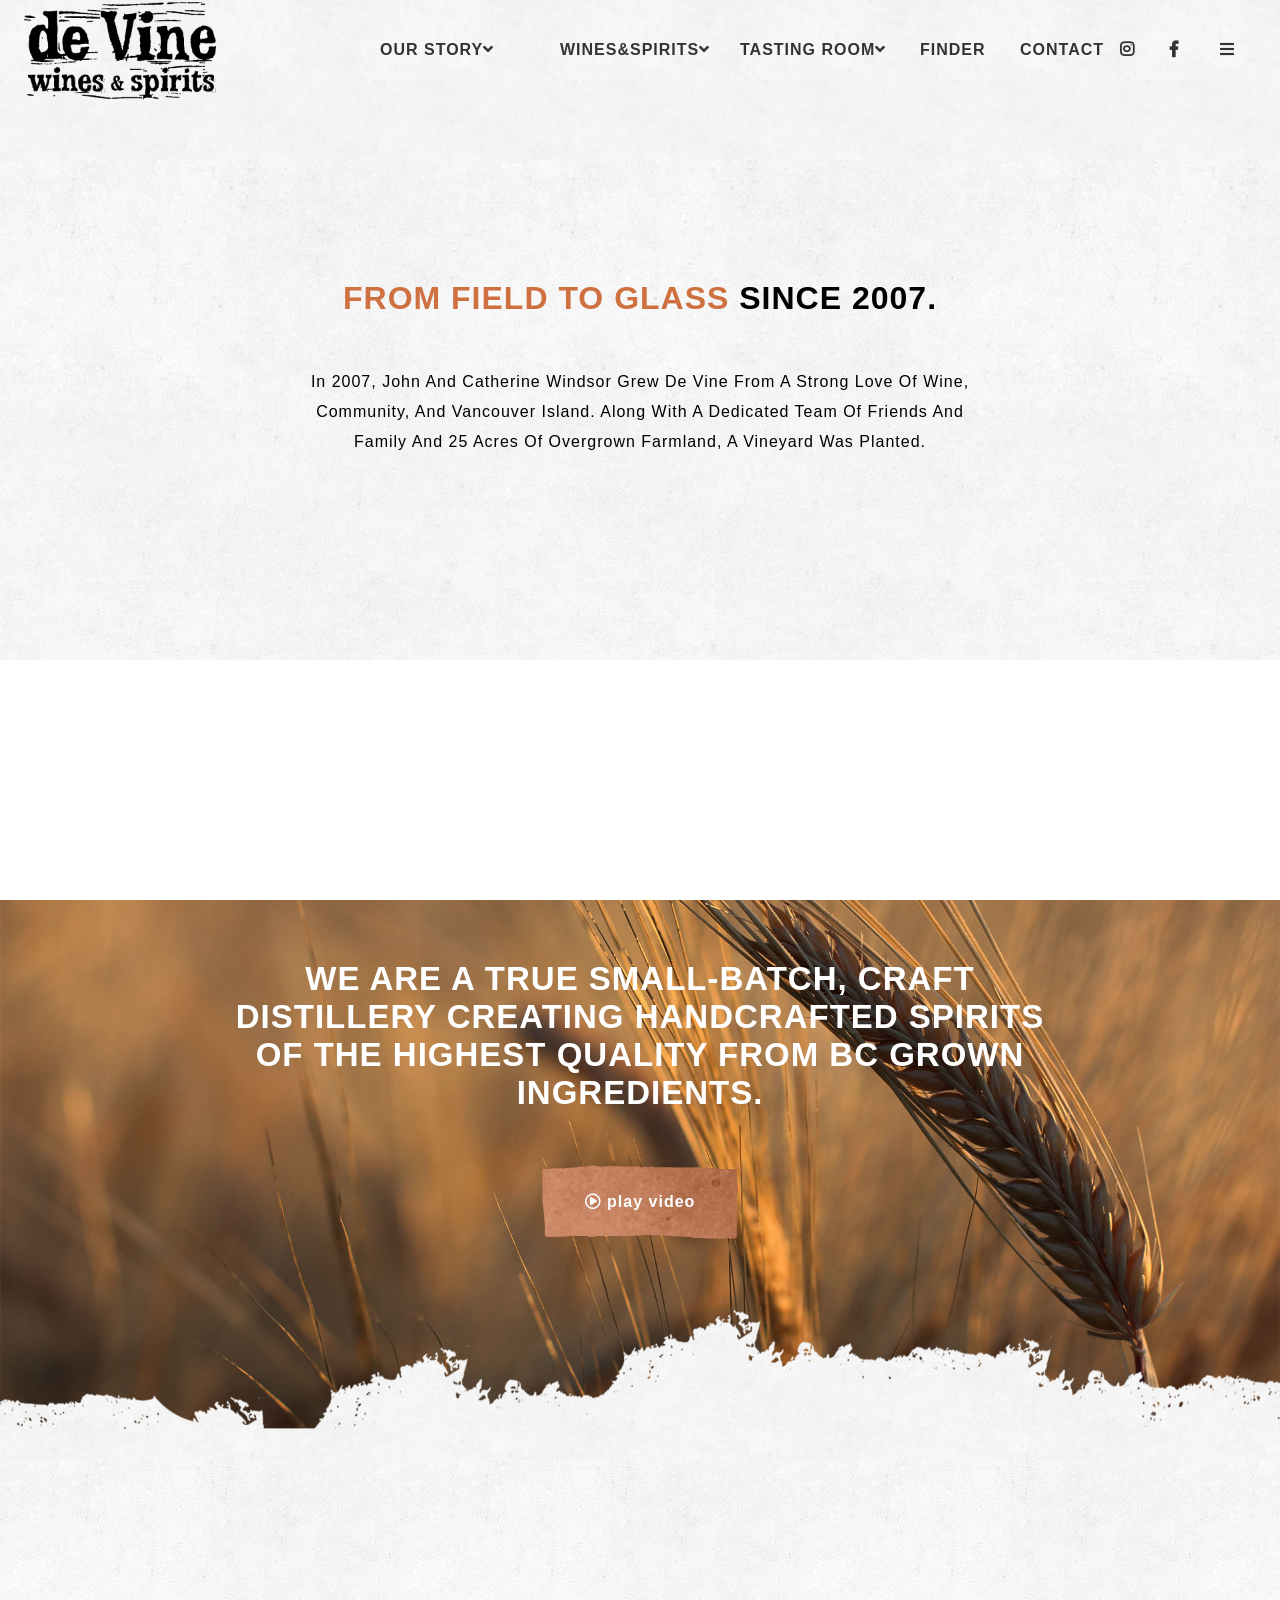
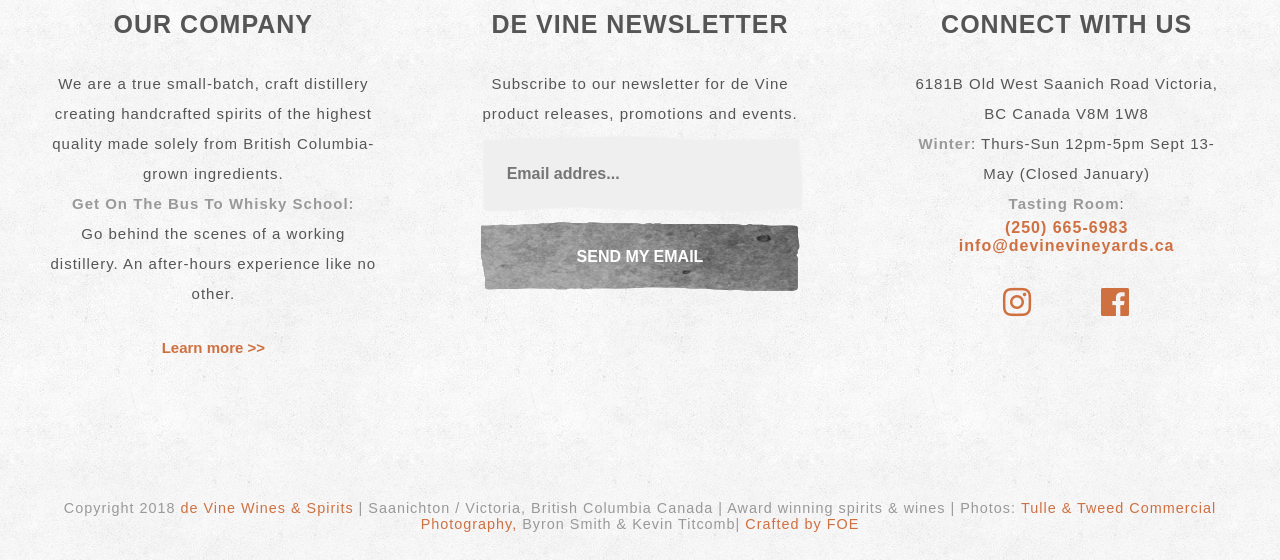
==== html/devine_story.html @ 567b4dc6 "up" ====
<!DOCTYPE html>
<html lang="ko-KR">
<head>
	<meta charset="UTF-8" />
	<meta http-equiv="X-UA-Compatible" content="IE=edge" />
	<!-- meta:vp -->
	<meta name="viewport" 
	content="width=device-width, user-scalable=no, 
	initial-scale=1.0, maximum-scale=1.0, minimum-scale=1.0">
	<!--import css-->
	<link rel="stylesheet" href="../css/base/reset.css" />
	<link rel="stylesheet" href="../css/src/story/devine_story_all.css" />
	<link rel="stylesheet" href="../fontawesome5/css/all.css" />
	<!--favicon-->
	<link rel="apple-touch-icon" href="../img/devine-logo.png" />
	<link rel="shortcut icon" type="image/x-icon" href="../img/devine-logo.png" />

	<title>de Vine</title>
</head>
<body>
<!-- <button type="button" class="topBtn"><i class="fas fa-angle-double-up"></i>TOP</button> -->
	<div id="wrap">	
		<div class="modal">
			<div class="close">
			<a href="#" ><i class="fas fa-times"></i></a>
			</div>
			<div class="contactInfo">
			<h2>CONTACT INFORMATION</h2>
			<h3>6181B Old West Saanich Rd, Saanichton,<br/>
			BC V8M 1W8, Canada</h3>
			<h4>+1 250-665-6983</h4>
			</div>
			<div class="subscribe">
			<h2>THE VINE NEWSLETTER</h2>
			<h3>Subscribe to our newsletter for De Vine<br/>
			product releases, promotions & events</h3>
			<input type="text" placeholder="Email address...">
			<button type="send">send my email</button>
			</div>
		</div>
<header class="headBox">
		<h1>
	<a href="../html/devine_main.html">
		<span class="hidden">LOGO</span>
	</a>
</h1>
<nav class="hamburger">
	<ul><a href="#">
			<li></li>
			<li></li>
			<li></li>
		</a></ul>
</nav>

<div class="gnbshow">
		<div class="closeBtn"><a href="#">
		<i class="fas fa-times"></i>
		</a>
		</div>
		<ul class="gnbWrap">
			<li><a href="#">Our Story</a>
			</li>
			<li><a href="#">Wines & Spirits</a>
			<dl>
				<dt class="dt"><a href="#">- Wines & Spirits</a></dt>
				<dt class="dt"><a href="#">- Spirits</a></dt>
				<dt class="dt"><a href="#">- Wines</a></dt>
				<dt class="dt"><a href="#">- Awards</a></dt>
			</dl>
			</li>
			<li><a href="#">Tasting Room</a>	<dl>
				<dt class="dt"><a href="#">- Tasting Room</a></dt>
				<dt class="dt"><a href="#">- Whisky School</a></dt>
				<dt class="dt"><a href="#">- Events</a></dt>
				<dt class="dt"><a href="#">- Newsletter</a></dt>
			</dl>
		</li>
			<li><a href="#">Finder</a></li>
			<li><a href="#">Contact</a></li>
		</ul>
</div>
<nav class="gnb">
	<ul>
		<li>
			<a href="#">OUR STORY<i class="fas fa-angle-down"></i></a>
			<dl class="gnbDl">
				<dt class="active"><a href="#">HISTORY</a></dt>
				<dt><a href="#">CERTIFIED CRAFT</a></dt>
			</dl>
		</li>
		<li>
			<a href="#">WINES&SPIRITS<i class="fas fa-angle-down"></i></a>
			<dl class="gnbDl">
				<dt><a href="#">SPIRITS</a></dt>
				<dt><a href="#">WINES</a></dt>
			</dl>
		</li>
		<li>
			<a href="#">TASTING ROOM<i class="fas fa-angle-down"></i></a>
			<dl class="gnbDl">
				<dt><a href="#">WHISKY SCHOOL</a></dt>
				<dt><a href="#">NEWSLETTERS</a></dt>
				<dt><a href="#">AWARDS&MEDIA</a></dt>
				<dt><a href="#">EVENTS</a></dt>
			</dl>
		</li>
		<li><a href="#">FINDER</a></li>
		<li><a href="#">CONTACT</a></li>
		<li>
			<a href="#">
			<i class="fab fa-instagram"></i>
			<span class="hidden">instagram</span>
		</a>
		</li>
		<li>
			<a href="#">
			<i class="fab fa-facebook-f"></i>
			<span class="hidden">facebook</span>
			</a>
		</li>
		<li class="modalBtn">
			<a href="#">
				<i class="fas fa-bars"></i>
				<span class="hidden">newsletter</span>
			</a>
		</li>
	</ul>
</nav>
</header>

	<section class="introBox">
			<div class="content">
				<h2><span class="ora">FROM FIELD TO GLASS </span>SINCE 2007.</h2>
				<p>In 2007, John and Catherine Windsor grew de Vine from a strong love of wine, community, and Vancouver Island. Along with a dedicated team of friends and family and 25 acres of overgrown farmland, a vineyard was planted.</p>
		</div>		
	</section>

		<section class="videoBox">
			<div class="video">
				<h2>WE ARE A TRUE SMALL-BATCH, CRAFT DISTILLERY CREATING HANDCRAFTED SPIRITS OF THE HIGHEST QUALITY FROM BC GROWN INGREDIENTS.</h2>
				<button type="button"><i class="far fa-play-circle"></i> play video</button>
			</div>
	</section>

	<footer class="footBox">
		<ul>
			<li class="company">
				<h2>OUR COMPANY</h2>
				<p>We are a true small-batch, craft distillery creating handcrafted spirits of the highest quality made solely from British Columbia-grown ingredients.<br />
        <span>Get On The Bus To Whisky School:</span><br />
        Go behind the scenes of a working distillery. An after-hours experience like no other.
        </p>
        <button type="button" class="learn">Learn more >></button>
			</li>
			<li class="newsletter">
				<h2>DE VINE NEWSLETTER</h2>
				<p>Subscribe to our newsletter for de Vine product releases, promotions and events.</p>
				<input type="text" placeholder="Email addres...">
				<button type="button">send my email</button>
			</li>
			<li class="contact">
				<h2>CONNECT WITH US</h2>
				<p>6181B Old West Saanich Road
				Victoria, BC Canada V8M 1W8<br />
				<span>Winter</span>: Thurs-Sun 12pm-5pm Sept 13-May (Closed January)<br />
				<span>Tasting Room</span>: <div class="or">(250) 665-6983 <br />
				<a href="#">info@devinevineyards.ca</div></a></p>
				<ul class="icon">
					<li><a href="#"><i class="fab fa-instagram"></i></a></li>
					<li><a href="#"><i class="fab fa-facebook"></i></a></li>
				</ul>
			</li>
		</ul>
			<div class="copyright">
			<p class="copyright">Copyright 2018 <a href="#">de Vine Wines & Spirits</a> | Saanichton / Victoria, British Columbia Canada | Award winning spirits & wines | Photos: <a href="#">Tulle & Tweed Commercial Photography,</a> Byron Smith & Kevin Titcomb| <a href="#">Crafted by FOE</a></p>
		 </div>
		</footer>
	</div>
</body>
<script src="../js/base/jquery-3.3.1.min.js"></script>
<script src="../js/base/jquery-ui.min.js"></script>
<script src="../js/src/devine_story.js"></script>
---- css/src/story/devine_story_all.css ----
@import url("../common/headBox.css");
@import url("../story/introBox.css");
@import url("../story/videoBox.css");
@import url("../common/footBox.css");
---- fontawesome5/css/all.css ----
/*!
 * Font Awesome Free 5.1.0 by @fontawesome - https://fontawesome.com
 * License - https://fontawesome.com/license (Icons: CC BY 4.0, Fonts: SIL OFL 1.1, Code: MIT License)
 */
.fa,.fab,.fal,.far,.fas{-moz-osx-font-smoothing:grayscale;-webkit-font-smoothing:antialiased;display:inline-block;font-style:normal;font-variant:normal;text-rendering:auto;line-height:1}.fa-lg{font-size:1.33333em;line-height:.75em;vertical-align:-.0667em}.fa-xs{font-size:.75em}.fa-sm{font-size:.875em}.fa-1x{font-size:1em}.fa-2x{font-size:2em}.fa-3x{font-size:3em}.fa-4x{font-size:4em}.fa-5x{font-size:5em}.fa-6x{font-size:6em}.fa-7x{font-size:7em}.fa-8x{font-size:8em}.fa-9x{font-size:9em}.fa-10x{font-size:10em}.fa-fw{text-align:center;width:1.25em}.fa-ul{list-style-type:none;margin-left:2.5em;padding-left:0}.fa-ul>li{position:relative}.fa-li{left:-2em;position:absolute;text-align:center;width:2em;line-height:inherit}.fa-border{border:.08em solid #eee;border-radius:.1em;padding:.2em .25em .15em}.fa-pull-left{float:left}.fa-pull-right{float:right}.fa.fa-pull-left,.fab.fa-pull-left,.fal.fa-pull-left,.far.fa-pull-left,.fas.fa-pull-left{margin-right:.3em}.fa.fa-pull-right,.fab.fa-pull-right,.fal.fa-pull-right,.far.fa-pull-right,.fas.fa-pull-right{margin-left:.3em}.fa-spin{animation:a 2s infinite linear}.fa-pulse{animation:a 1s infinite steps(8)}@keyframes a{0%{transform:rotate(0deg)}to{transform:rotate(1turn)}}.fa-rotate-90{-ms-filter:"progid:DXImageTransform.Microsoft.BasicImage(rotation=1)";transform:rotate(90deg)}.fa-rotate-180{-ms-filter:"progid:DXImageTransform.Microsoft.BasicImage(rotation=2)";transform:rotate(180deg)}.fa-rotate-270{-ms-filter:"progid:DXImageTransform.Microsoft.BasicImage(rotation=3)";transform:rotate(270deg)}.fa-flip-horizontal{-ms-filter:"progid:DXImageTransform.Microsoft.BasicImage(rotation=0, mirror=1)";transform:scaleX(-1)}.fa-flip-vertical{transform:scaleY(-1)}.fa-flip-horizontal.fa-flip-vertical,.fa-flip-vertical{-ms-filter:"progid:DXImageTransform.Microsoft.BasicImage(rotation=2, mirror=1)"}.fa-flip-horizontal.fa-flip-vertical{transform:scale(-1)}:root .fa-flip-horizontal,:root .fa-flip-vertical,:root .fa-rotate-90,:root .fa-rotate-180,:root .fa-rotate-270{-webkit-filter:none;filter:none}.fa-stack{display:inline-block;height:2em;line-height:2em;position:relative;vertical-align:middle;width:2em}.fa-stack-1x,.fa-stack-2x{left:0;position:absolute;text-align:center;width:100%}.fa-stack-1x{line-height:inherit}.fa-stack-2x{font-size:2em}.fa-inverse{color:#fff}.fa-500px:before{content:"\f26e"}.fa-accessible-icon:before{content:"\f368"}.fa-accusoft:before{content:"\f369"}.fa-address-book:before{content:"\f2b9"}.fa-address-card:before{content:"\f2bb"}.fa-adjust:before{content:"\f042"}.fa-adn:before{content:"\f170"}.fa-adversal:before{content:"\f36a"}.fa-affiliatetheme:before{content:"\f36b"}.fa-algolia:before{content:"\f36c"}.fa-align-center:before{content:"\f037"}.fa-align-justify:before{content:"\f039"}.fa-align-left:before{content:"\f036"}.fa-align-right:before{content:"\f038"}.fa-allergies:before{content:"\f461"}.fa-amazon:before{content:"\f270"}.fa-amazon-pay:before{content:"\f42c"}.fa-ambulance:before{content:"\f0f9"}.fa-american-sign-language-interpreting:before{content:"\f2a3"}.fa-amilia:before{content:"\f36d"}.fa-anchor:before{content:"\f13d"}.fa-android:before{content:"\f17b"}.fa-angellist:before{content:"\f209"}.fa-angle-double-down:before{content:"\f103"}.fa-angle-double-left:before{content:"\f100"}.fa-angle-double-right:before{content:"\f101"}.fa-angle-double-up:before{content:"\f102"}.fa-angle-down:before{content:"\f107"}.fa-angle-left:before{content:"\f104"}.fa-angle-right:before{content:"\f105"}.fa-angle-up:before{content:"\f106"}.fa-angry:before{content:"\f556"}.fa-angrycreative:before{content:"\f36e"}.fa-angular:before{content:"\f420"}.fa-app-store:before{content:"\f36f"}.fa-app-store-ios:before{content:"\f370"}.fa-apper:before{content:"\f371"}.fa-apple:before{content:"\f179"}.fa-apple-pay:before{content:"\f415"}.fa-archive:before{content:"\f187"}.fa-archway:before{content:"\f557"}.fa-arrow-alt-circle-down:before{content:"\f358"}.fa-arrow-alt-circle-left:before{content:"\f359"}.fa-arrow-alt-circle-right:before{content:"\f35a"}.fa-arrow-alt-circle-up:before{content:"\f35b"}.fa-arrow-circle-down:before{content:"\f0ab"}.fa-arrow-circle-left:before{content:"\f0a8"}.fa-arrow-circle-right:before{content:"\f0a9"}.fa-arrow-circle-up:before{content:"\f0aa"}.fa-arrow-down:before{content:"\f063"}.fa-arrow-left:before{content:"\f060"}.fa-arrow-right:before{content:"\f061"}.fa-arrow-up:before{content:"\f062"}.fa-arrows-alt:before{content:"\f0b2"}.fa-arrows-alt-h:before{content:"\f337"}.fa-arrows-alt-v:before{content:"\f338"}.fa-assistive-listening-systems:before{content:"\f2a2"}.fa-asterisk:before{content:"\f069"}.fa-asymmetrik:before{content:"\f372"}.fa-at:before{content:"\f1fa"}.fa-atlas:before{content:"\f558"}.fa-audible:before{content:"\f373"}.fa-audio-description:before{content:"\f29e"}.fa-autoprefixer:before{content:"\f41c"}.fa-avianex:before{content:"\f374"}.fa-aviato:before{content:"\f421"}.fa-award:before{content:"\f559"}.fa-aws:before{content:"\f375"}.fa-backspace:before{content:"\f55a"}.fa-backward:before{content:"\f04a"}.fa-balance-scale:before{content:"\f24e"}.fa-ban:before{content:"\f05e"}.fa-band-aid:before{content:"\f462"}.fa-bandcamp:before{content:"\f2d5"}.fa-barcode:before{content:"\f02a"}.fa-bars:before{content:"\f0c9"}.fa-baseball-ball:before{content:"\f433"}.fa-basketball-ball:before{content:"\f434"}.fa-bath:before{content:"\f2cd"}.fa-battery-empty:before{content:"\f244"}.fa-battery-full:before{content:"\f240"}.fa-battery-half:before{content:"\f242"}.fa-battery-quarter:before{content:"\f243"}.fa-battery-three-quarters:before{content:"\f241"}.fa-bed:before{content:"\f236"}.fa-beer:before{content:"\f0fc"}.fa-behance:before{content:"\f1b4"}.fa-behance-square:before{content:"\f1b5"}.fa-bell:before{content:"\f0f3"}.fa-bell-slash:before{content:"\f1f6"}.fa-bezier-curve:before{content:"\f55b"}.fa-bicycle:before{content:"\f206"}.fa-bimobject:before{content:"\f378"}.fa-binoculars:before{content:"\f1e5"}.fa-birthday-cake:before{content:"\f1fd"}.fa-bitbucket:before{content:"\f171"}.fa-bitcoin:before{content:"\f379"}.fa-bity:before{content:"\f37a"}.fa-black-tie:before{content:"\f27e"}.fa-blackberry:before{content:"\f37b"}.fa-blender:before{content:"\f517"}.fa-blind:before{content:"\f29d"}.fa-blogger:before{content:"\f37c"}.fa-blogger-b:before{content:"\f37d"}.fa-bluetooth:before{content:"\f293"}.fa-bluetooth-b:before{content:"\f294"}.fa-bold:before{content:"\f032"}.fa-bolt:before{content:"\f0e7"}.fa-bomb:before{content:"\f1e2"}.fa-bong:before{content:"\f55c"}.fa-book:before{content:"\f02d"}.fa-book-open:before{content:"\f518"}.fa-bookmark:before{content:"\f02e"}.fa-bowling-ball:before{content:"\f436"}.fa-box:before{content:"\f466"}.fa-box-open:before{content:"\f49e"}.fa-boxes:before{content:"\f468"}.fa-braille:before{content:"\f2a1"}.fa-briefcase:before{content:"\f0b1"}.fa-briefcase-medical:before{content:"\f469"}.fa-broadcast-tower:before{content:"\f519"}.fa-broom:before{content:"\f51a"}.fa-brush:before{content:"\f55d"}.fa-btc:before{content:"\f15a"}.fa-bug:before{content:"\f188"}.fa-building:before{content:"\f1ad"}.fa-bullhorn:before{content:"\f0a1"}.fa-bullseye:before{content:"\f140"}.fa-burn:before{content:"\f46a"}.fa-buromobelexperte:before{content:"\f37f"}.fa-bus:before{content:"\f207"}.fa-bus-alt:before{content:"\f55e"}.fa-buysellads:before{content:"\f20d"}.fa-calculator:before{content:"\f1ec"}.fa-calendar:before{content:"\f133"}.fa-calendar-alt:before{content:"\f073"}.fa-calendar-check:before{content:"\f274"}.fa-calendar-minus:before{content:"\f272"}.fa-calendar-plus:before{content:"\f271"}.fa-calendar-times:before{content:"\f273"}.fa-camera:before{content:"\f030"}.fa-camera-retro:before{content:"\f083"}.fa-cannabis:before{content:"\f55f"}.fa-capsules:before{content:"\f46b"}.fa-car:before{content:"\f1b9"}.fa-caret-down:before{content:"\f0d7"}.fa-caret-left:before{content:"\f0d9"}.fa-caret-right:before{content:"\f0da"}.fa-caret-square-down:before{content:"\f150"}.fa-caret-square-left:before{content:"\f191"}.fa-caret-square-right:before{content:"\f152"}.fa-caret-square-up:before{content:"\f151"}.fa-caret-up:before{content:"\f0d8"}.fa-cart-arrow-down:before{content:"\f218"}.fa-cart-plus:before{content:"\f217"}.fa-cc-amazon-pay:before{content:"\f42d"}.fa-cc-amex:before{content:"\f1f3"}.fa-cc-apple-pay:before{content:"\f416"}.fa-cc-diners-club:before{content:"\f24c"}.fa-cc-discover:before{content:"\f1f2"}.fa-cc-jcb:before{content:"\f24b"}.fa-cc-mastercard:before{content:"\f1f1"}.fa-cc-paypal:before{content:"\f1f4"}.fa-cc-stripe:before{content:"\f1f5"}.fa-cc-visa:before{content:"\f1f0"}.fa-centercode:before{content:"\f380"}.fa-certificate:before{content:"\f0a3"}.fa-chalkboard:before{content:"\f51b"}.fa-chalkboard-teacher:before{content:"\f51c"}.fa-chart-area:before{content:"\f1fe"}.fa-chart-bar:before{content:"\f080"}.fa-chart-line:before{content:"\f201"}.fa-chart-pie:before{content:"\f200"}.fa-check:before{content:"\f00c"}.fa-check-circle:before{content:"\f058"}.fa-check-double:before{content:"\f560"}.fa-check-square:before{content:"\f14a"}.fa-chess:before{content:"\f439"}.fa-chess-bishop:before{content:"\f43a"}.fa-chess-board:before{content:"\f43c"}.fa-chess-king:before{content:"\f43f"}.fa-chess-knight:before{content:"\f441"}.fa-chess-pawn:before{content:"\f443"}.fa-chess-queen:before{content:"\f445"}.fa-chess-rook:before{content:"\f447"}.fa-chevron-circle-down:before{content:"\f13a"}.fa-chevron-circle-left:before{content:"\f137"}.fa-chevron-circle-right:before{content:"\f138"}.fa-chevron-circle-up:before{content:"\f139"}.fa-chevron-down:before{content:"\f078"}.fa-chevron-left:before{content:"\f053"}.fa-chevron-right:before{content:"\f054"}.fa-chevron-up:before{content:"\f077"}.fa-child:before{content:"\f1ae"}.fa-chrome:before{content:"\f268"}.fa-church:before{content:"\f51d"}.fa-circle:before{content:"\f111"}.fa-circle-notch:before{content:"\f1ce"}.fa-clipboard:before{content:"\f328"}.fa-clipboard-check:before{content:"\f46c"}.fa-clipboard-list:before{content:"\f46d"}.fa-clock:before{content:"\f017"}.fa-clone:before{content:"\f24d"}.fa-closed-captioning:before{content:"\f20a"}.fa-cloud:before{content:"\f0c2"}.fa-cloud-download-alt:before{content:"\f381"}.fa-cloud-upload-alt:before{content:"\f382"}.fa-cloudscale:before{content:"\f383"}.fa-cloudsmith:before{content:"\f384"}.fa-cloudversify:before{content:"\f385"}.fa-cocktail:before{content:"\f561"}.fa-code:before{content:"\f121"}.fa-code-branch:before{content:"\f126"}.fa-codepen:before{content:"\f1cb"}.fa-codiepie:before{content:"\f284"}.fa-coffee:before{content:"\f0f4"}.fa-cog:before{content:"\f013"}.fa-cogs:before{content:"\f085"}.fa-coins:before{content:"\f51e"}.fa-columns:before{content:"\f0db"}.fa-comment:before{content:"\f075"}.fa-comment-alt:before{content:"\f27a"}.fa-comment-dots:before{content:"\f4ad"}.fa-comment-slash:before{content:"\f4b3"}.fa-comments:before{content:"\f086"}.fa-compact-disc:before{content:"\f51f"}.fa-compass:before{content:"\f14e"}.fa-compress:before{content:"\f066"}.fa-concierge-bell:before{content:"\f562"}.fa-connectdevelop:before{content:"\f20e"}.fa-contao:before{content:"\f26d"}.fa-cookie:before{content:"\f563"}.fa-cookie-bite:before{content:"\f564"}.fa-copy:before{content:"\f0c5"}.fa-copyright:before{content:"\f1f9"}.fa-couch:before{content:"\f4b8"}.fa-cpanel:before{content:"\f388"}.fa-creative-commons:before{content:"\f25e"}.fa-creative-commons-by:before{content:"\f4e7"}.fa-creative-commons-nc:before{content:"\f4e8"}.fa-creative-commons-nc-eu:before{content:"\f4e9"}.fa-creative-commons-nc-jp:before{content:"\f4ea"}.fa-creative-commons-nd:before{content:"\f4eb"}.fa-creative-commons-pd:before{content:"\f4ec"}.fa-creative-commons-pd-alt:before{content:"\f4ed"}.fa-creative-commons-remix:before{content:"\f4ee"}.fa-creative-commons-sa:before{content:"\f4ef"}.fa-creative-commons-sampling:before{content:"\f4f0"}.fa-creative-commons-sampling-plus:before{content:"\f4f1"}.fa-creative-commons-share:before{content:"\f4f2"}.fa-credit-card:before{content:"\f09d"}.fa-crop:before{content:"\f125"}.fa-crop-alt:before{content:"\f565"}.fa-crosshairs:before{content:"\f05b"}.fa-crow:before{content:"\f520"}.fa-crown:before{content:"\f521"}.fa-css3:before{content:"\f13c"}.fa-css3-alt:before{content:"\f38b"}.fa-cube:before{content:"\f1b2"}.fa-cubes:before{content:"\f1b3"}.fa-cut:before{content:"\f0c4"}.fa-cuttlefish:before{content:"\f38c"}.fa-d-and-d:before{content:"\f38d"}.fa-dashcube:before{content:"\f210"}.fa-database:before{content:"\f1c0"}.fa-deaf:before{content:"\f2a4"}.fa-delicious:before{content:"\f1a5"}.fa-deploydog:before{content:"\f38e"}.fa-deskpro:before{content:"\f38f"}.fa-desktop:before{content:"\f108"}.fa-deviantart:before{content:"\f1bd"}.fa-diagnoses:before{content:"\f470"}.fa-dice:before{content:"\f522"}.fa-dice-five:before{content:"\f523"}.fa-dice-four:before{content:"\f524"}.fa-dice-one:before{content:"\f525"}.fa-dice-six:before{content:"\f526"}.fa-dice-three:before{content:"\f527"}.fa-dice-two:before{content:"\f528"}.fa-digg:before{content:"\f1a6"}.fa-digital-ocean:before{content:"\f391"}.fa-digital-tachograph:before{content:"\f566"}.fa-discord:before{content:"\f392"}.fa-discourse:before{content:"\f393"}.fa-divide:before{content:"\f529"}.fa-dizzy:before{content:"\f567"}.fa-dna:before{content:"\f471"}.fa-dochub:before{content:"\f394"}.fa-docker:before{content:"\f395"}.fa-dollar-sign:before{content:"\f155"}.fa-dolly:before{content:"\f472"}.fa-dolly-flatbed:before{content:"\f474"}.fa-donate:before{content:"\f4b9"}.fa-door-closed:before{content:"\f52a"}.fa-door-open:before{content:"\f52b"}.fa-dot-circle:before{content:"\f192"}.fa-dove:before{content:"\f4ba"}.fa-download:before{content:"\f019"}.fa-draft2digital:before{content:"\f396"}.fa-drafting-compass:before{content:"\f568"}.fa-dribbble:before{content:"\f17d"}.fa-dribbble-square:before{content:"\f397"}.fa-dropbox:before{content:"\f16b"}.fa-drum:before{content:"\f569"}.fa-drum-steelpan:before{content:"\f56a"}.fa-drupal:before{content:"\f1a9"}.fa-dumbbell:before{content:"\f44b"}.fa-dyalog:before{content:"\f399"}.fa-earlybirds:before{content:"\f39a"}.fa-ebay:before{content:"\f4f4"}.fa-edge:before{content:"\f282"}.fa-edit:before{content:"\f044"}.fa-eject:before{content:"\f052"}.fa-elementor:before{content:"\f430"}.fa-ellipsis-h:before{content:"\f141"}.fa-ellipsis-v:before{content:"\f142"}.fa-ember:before{content:"\f423"}.fa-empire:before{content:"\f1d1"}.fa-envelope:before{content:"\f0e0"}.fa-envelope-open:before{content:"\f2b6"}.fa-envelope-square:before{content:"\f199"}.fa-envira:before{content:"\f299"}.fa-equals:before{content:"\f52c"}.fa-eraser:before{content:"\f12d"}.fa-erlang:before{content:"\f39d"}.fa-ethereum:before{content:"\f42e"}.fa-etsy:before{content:"\f2d7"}.fa-euro-sign:before{content:"\f153"}.fa-exchange-alt:before{content:"\f362"}.fa-exclamation:before{content:"\f12a"}.fa-exclamation-circle:before{content:"\f06a"}.fa-exclamation-triangle:before{content:"\f071"}.fa-expand:before{content:"\f065"}.fa-expand-arrows-alt:before{content:"\f31e"}.fa-expeditedssl:before{content:"\f23e"}.fa-external-link-alt:before{content:"\f35d"}.fa-external-link-square-alt:before{content:"\f360"}.fa-eye:before{content:"\f06e"}.fa-eye-dropper:before{content:"\f1fb"}.fa-eye-slash:before{content:"\f070"}.fa-facebook:before{content:"\f09a"}.fa-facebook-f:before{content:"\f39e"}.fa-facebook-messenger:before{content:"\f39f"}.fa-facebook-square:before{content:"\f082"}.fa-fast-backward:before{content:"\f049"}.fa-fast-forward:before{content:"\f050"}.fa-fax:before{content:"\f1ac"}.fa-feather:before{content:"\f52d"}.fa-feather-alt:before{content:"\f56b"}.fa-female:before{content:"\f182"}.fa-fighter-jet:before{content:"\f0fb"}.fa-file:before{content:"\f15b"}.fa-file-alt:before{content:"\f15c"}.fa-file-archive:before{content:"\f1c6"}.fa-file-audio:before{content:"\f1c7"}.fa-file-code:before{content:"\f1c9"}.fa-file-contract:before{content:"\f56c"}.fa-file-download:before{content:"\f56d"}.fa-file-excel:before{content:"\f1c3"}.fa-file-export:before{content:"\f56e"}.fa-file-image:before{content:"\f1c5"}.fa-file-import:before{content:"\f56f"}.fa-file-invoice:before{content:"\f570"}.fa-file-invoice-dollar:before{content:"\f571"}.fa-file-medical:before{content:"\f477"}.fa-file-medical-alt:before{content:"\f478"}.fa-file-pdf:before{content:"\f1c1"}.fa-file-powerpoint:before{content:"\f1c4"}.fa-file-prescription:before{content:"\f572"}.fa-file-signature:before{content:"\f573"}.fa-file-upload:before{content:"\f574"}.fa-file-video:before{content:"\f1c8"}.fa-file-word:before{content:"\f1c2"}.fa-fill:before{content:"\f575"}.fa-fill-drip:before{content:"\f576"}.fa-film:before{content:"\f008"}.fa-filter:before{content:"\f0b0"}.fa-fingerprint:before{content:"\f577"}.fa-fire:before{content:"\f06d"}.fa-fire-extinguisher:before{content:"\f134"}.fa-firefox:before{content:"\f269"}.fa-first-aid:before{content:"\f479"}.fa-first-order:before{content:"\f2b0"}.fa-first-order-alt:before{content:"\f50a"}.fa-firstdraft:before{content:"\f3a1"}.fa-fish:before{content:"\f578"}.fa-flag:before{content:"\f024"}.fa-flag-checkered:before{content:"\f11e"}.fa-flask:before{content:"\f0c3"}.fa-flickr:before{content:"\f16e"}.fa-flipboard:before{content:"\f44d"}.fa-flushed:before{content:"\f579"}.fa-fly:before{content:"\f417"}.fa-folder:before{content:"\f07b"}.fa-folder-open:before{content:"\f07c"}.fa-font:before{content:"\f031"}.fa-font-awesome:before{content:"\f2b4"}.fa-font-awesome-alt:before{content:"\f35c"}.fa-font-awesome-flag:before{content:"\f425"}.fa-font-awesome-logo-full:before{content:"\f4e6"}.fa-fonticons:before{content:"\f280"}.fa-fonticons-fi:before{content:"\f3a2"}.fa-football-ball:before{content:"\f44e"}.fa-fort-awesome:before{content:"\f286"}.fa-fort-awesome-alt:before{content:"\f3a3"}.fa-forumbee:before{content:"\f211"}.fa-forward:before{content:"\f04e"}.fa-foursquare:before{content:"\f180"}.fa-free-code-camp:before{content:"\f2c5"}.fa-freebsd:before{content:"\f3a4"}.fa-frog:before{content:"\f52e"}.fa-frown:before{content:"\f119"}.fa-frown-open:before{content:"\f57a"}.fa-fulcrum:before{content:"\f50b"}.fa-futbol:before{content:"\f1e3"}.fa-galactic-republic:before{content:"\f50c"}.fa-galactic-senate:before{content:"\f50d"}.fa-gamepad:before{content:"\f11b"}.fa-gas-pump:before{content:"\f52f"}.fa-gavel:before{content:"\f0e3"}.fa-gem:before{content:"\f3a5"}.fa-genderless:before{content:"\f22d"}.fa-get-pocket:before{content:"\f265"}.fa-gg:before{content:"\f260"}.fa-gg-circle:before{content:"\f261"}.fa-gift:before{content:"\f06b"}.fa-git:before{content:"\f1d3"}.fa-git-square:before{content:"\f1d2"}.fa-github:before{content:"\f09b"}.fa-github-alt:before{content:"\f113"}.fa-github-square:before{content:"\f092"}.fa-gitkraken:before{content:"\f3a6"}.fa-gitlab:before{content:"\f296"}.fa-gitter:before{content:"\f426"}.fa-glass-martini:before{content:"\f000"}.fa-glass-martini-alt:before{content:"\f57b"}.fa-glasses:before{content:"\f530"}.fa-glide:before{content:"\f2a5"}.fa-glide-g:before{content:"\f2a6"}.fa-globe:before{content:"\f0ac"}.fa-globe-africa:before{content:"\f57c"}.fa-globe-americas:before{content:"\f57d"}.fa-globe-asia:before{content:"\f57e"}.fa-gofore:before{content:"\f3a7"}.fa-golf-ball:before{content:"\f450"}.fa-goodreads:before{content:"\f3a8"}.fa-goodreads-g:before{content:"\f3a9"}.fa-google:before{content:"\f1a0"}.fa-google-drive:before{content:"\f3aa"}.fa-google-play:before{content:"\f3ab"}.fa-google-plus:before{content:"\f2b3"}.fa-google-plus-g:before{content:"\f0d5"}.fa-google-plus-square:before{content:"\f0d4"}.fa-google-wallet:before{content:"\f1ee"}.fa-graduation-cap:before{content:"\f19d"}.fa-gratipay:before{content:"\f184"}.fa-grav:before{content:"\f2d6"}.fa-greater-than:before{content:"\f531"}.fa-greater-than-equal:before{content:"\f532"}.fa-grimace:before{content:"\f57f"}.fa-grin:before{content:"\f580"}.fa-grin-alt:before{content:"\f581"}.fa-grin-beam:before{content:"\f582"}.fa-grin-beam-sweat:before{content:"\f583"}.fa-grin-hearts:before{content:"\f584"}.fa-grin-squint:before{content:"\f585"}.fa-grin-squint-tears:before{content:"\f586"}.fa-grin-stars:before{content:"\f587"}.fa-grin-tears:before{content:"\f588"}.fa-grin-tongue:before{content:"\f589"}.fa-grin-tongue-squint:before{content:"\f58a"}.fa-grin-tongue-wink:before{content:"\f58b"}.fa-grin-wink:before{content:"\f58c"}.fa-grip-horizontal:before{content:"\f58d"}.fa-grip-vertical:before{content:"\f58e"}.fa-gripfire:before{content:"\f3ac"}.fa-grunt:before{content:"\f3ad"}.fa-gulp:before{content:"\f3ae"}.fa-h-square:before{content:"\f0fd"}.fa-hacker-news:before{content:"\f1d4"}.fa-hacker-news-square:before{content:"\f3af"}.fa-hand-holding:before{content:"\f4bd"}.fa-hand-holding-heart:before{content:"\f4be"}.fa-hand-holding-usd:before{content:"\f4c0"}.fa-hand-lizard:before{content:"\f258"}.fa-hand-paper:before{content:"\f256"}.fa-hand-peace:before{content:"\f25b"}.fa-hand-point-down:before{content:"\f0a7"}.fa-hand-point-left:before{content:"\f0a5"}.fa-hand-point-right:before{content:"\f0a4"}.fa-hand-point-up:before{content:"\f0a6"}.fa-hand-pointer:before{content:"\f25a"}.fa-hand-rock:before{content:"\f255"}.fa-hand-scissors:before{content:"\f257"}.fa-hand-spock:before{content:"\f259"}.fa-hands:before{content:"\f4c2"}.fa-hands-helping:before{content:"\f4c4"}.fa-handshake:before{content:"\f2b5"}.fa-hashtag:before{content:"\f292"}.fa-hdd:before{content:"\f0a0"}.fa-heading:before{content:"\f1dc"}.fa-headphones:before{content:"\f025"}.fa-headphones-alt:before{content:"\f58f"}.fa-headset:before{content:"\f590"}.fa-heart:before{content:"\f004"}.fa-heartbeat:before{content:"\f21e"}.fa-helicopter:before{content:"\f533"}.fa-highlighter:before{content:"\f591"}.fa-hips:before{content:"\f452"}.fa-hire-a-helper:before{content:"\f3b0"}.fa-history:before{content:"\f1da"}.fa-hockey-puck:before{content:"\f453"}.fa-home:before{content:"\f015"}.fa-hooli:before{content:"\f427"}.fa-hornbill:before{content:"\f592"}.fa-hospital:before{content:"\f0f8"}.fa-hospital-alt:before{content:"\f47d"}.fa-hospital-symbol:before{content:"\f47e"}.fa-hot-tub:before{content:"\f593"}.fa-hotel:before{content:"\f594"}.fa-hotjar:before{content:"\f3b1"}.fa-hourglass:before{content:"\f254"}.fa-hourglass-end:before{content:"\f253"}.fa-hourglass-half:before{content:"\f252"}.fa-hourglass-start:before{content:"\f251"}.fa-houzz:before{content:"\f27c"}.fa-html5:before{content:"\f13b"}.fa-hubspot:before{content:"\f3b2"}.fa-i-cursor:before{content:"\f246"}.fa-id-badge:before{content:"\f2c1"}.fa-id-card:before{content:"\f2c2"}.fa-id-card-alt:before{content:"\f47f"}.fa-image:before{content:"\f03e"}.fa-images:before{content:"\f302"}.fa-imdb:before{content:"\f2d8"}.fa-inbox:before{content:"\f01c"}.fa-indent:before{content:"\f03c"}.fa-industry:before{content:"\f275"}.fa-infinity:before{content:"\f534"}.fa-info:before{content:"\f129"}.fa-info-circle:before{content:"\f05a"}.fa-instagram:before{content:"\f16d"}.fa-internet-explorer:before{content:"\f26b"}.fa-ioxhost:before{content:"\f208"}.fa-italic:before{content:"\f033"}.fa-itunes:before{content:"\f3b4"}.fa-itunes-note:before{content:"\f3b5"}.fa-java:before{content:"\f4e4"}.fa-jedi-order:before{content:"\f50e"}.fa-jenkins:before{content:"\f3b6"}.fa-joget:before{content:"\f3b7"}.fa-joint:before{content:"\f595"}.fa-joomla:before{content:"\f1aa"}.fa-js:before{content:"\f3b8"}.fa-js-square:before{content:"\f3b9"}.fa-jsfiddle:before{content:"\f1cc"}.fa-key:before{content:"\f084"}.fa-keybase:before{content:"\f4f5"}.fa-keyboard:before{content:"\f11c"}.fa-keycdn:before{content:"\f3ba"}.fa-kickstarter:before{content:"\f3bb"}.fa-kickstarter-k:before{content:"\f3bc"}.fa-kiss:before{content:"\f596"}.fa-kiss-beam:before{content:"\f597"}.fa-kiss-wink-heart:before{content:"\f598"}.fa-kiwi-bird:before{content:"\f535"}.fa-korvue:before{content:"\f42f"}.fa-language:before{content:"\f1ab"}.fa-laptop:before{content:"\f109"}.fa-laravel:before{content:"\f3bd"}.fa-lastfm:before{content:"\f202"}.fa-lastfm-square:before{content:"\f203"}.fa-laugh:before{content:"\f599"}.fa-laugh-beam:before{content:"\f59a"}.fa-laugh-squint:before{content:"\f59b"}.fa-laugh-wink:before{content:"\f59c"}.fa-leaf:before{content:"\f06c"}.fa-leanpub:before{content:"\f212"}.fa-lemon:before{content:"\f094"}.fa-less:before{content:"\f41d"}.fa-less-than:before{content:"\f536"}.fa-less-than-equal:before{content:"\f537"}.fa-level-down-alt:before{content:"\f3be"}.fa-level-up-alt:before{content:"\f3bf"}.fa-life-ring:before{content:"\f1cd"}.fa-lightbulb:before{content:"\f0eb"}.fa-line:before{content:"\f3c0"}.fa-link:before{content:"\f0c1"}.fa-linkedin:before{content:"\f08c"}.fa-linkedin-in:before{content:"\f0e1"}.fa-linode:before{content:"\f2b8"}.fa-linux:before{content:"\f17c"}.fa-lira-sign:before{content:"\f195"}.fa-list:before{content:"\f03a"}.fa-list-alt:before{content:"\f022"}.fa-list-ol:before{content:"\f0cb"}.fa-list-ul:before{content:"\f0ca"}.fa-location-arrow:before{content:"\f124"}.fa-lock:before{content:"\f023"}.fa-lock-open:before{content:"\f3c1"}.fa-long-arrow-alt-down:before{content:"\f309"}.fa-long-arrow-alt-left:before{content:"\f30a"}.fa-long-arrow-alt-right:before{content:"\f30b"}.fa-long-arrow-alt-up:before{content:"\f30c"}.fa-low-vision:before{content:"\f2a8"}.fa-luggage-cart:before{content:"\f59d"}.fa-lyft:before{content:"\f3c3"}.fa-magento:before{content:"\f3c4"}.fa-magic:before{content:"\f0d0"}.fa-magnet:before{content:"\f076"}.fa-mailchimp:before{content:"\f59e"}.fa-male:before{content:"\f183"}.fa-mandalorian:before{content:"\f50f"}.fa-map:before{content:"\f279"}.fa-map-marked:before{content:"\f59f"}.fa-map-marked-alt:before{content:"\f5a0"}.fa-map-marker:before{content:"\f041"}.fa-map-marker-alt:before{content:"\f3c5"}.fa-map-pin:before{content:"\f276"}.fa-map-signs:before{content:"\f277"}.fa-marker:before{content:"\f5a1"}.fa-mars:before{content:"\f222"}.fa-mars-double:before{content:"\f227"}.fa-mars-stroke:before{content:"\f229"}.fa-mars-stroke-h:before{content:"\f22b"}.fa-mars-stroke-v:before{content:"\f22a"}.fa-mastodon:before{content:"\f4f6"}.fa-maxcdn:before{content:"\f136"}.fa-medal:before{content:"\f5a2"}.fa-medapps:before{content:"\f3c6"}.fa-medium:before{content:"\f23a"}.fa-medium-m:before{content:"\f3c7"}.fa-medkit:before{content:"\f0fa"}.fa-medrt:before{content:"\f3c8"}.fa-meetup:before{content:"\f2e0"}.fa-megaport:before{content:"\f5a3"}.fa-meh:before{content:"\f11a"}.fa-meh-blank:before{content:"\f5a4"}.fa-meh-rolling-eyes:before{content:"\f5a5"}.fa-memory:before{content:"\f538"}.fa-mercury:before{content:"\f223"}.fa-microchip:before{content:"\f2db"}.fa-microphone:before{content:"\f130"}.fa-microphone-alt:before{content:"\f3c9"}.fa-microphone-alt-slash:before{content:"\f539"}.fa-microphone-slash:before{content:"\f131"}.fa-microsoft:before{content:"\f3ca"}.fa-minus:before{content:"\f068"}.fa-minus-circle:before{content:"\f056"}.fa-minus-square:before{content:"\f146"}.fa-mix:before{content:"\f3cb"}.fa-mixcloud:before{content:"\f289"}.fa-mizuni:before{content:"\f3cc"}.fa-mobile:before{content:"\f10b"}.fa-mobile-alt:before{content:"\f3cd"}.fa-modx:before{content:"\f285"}.fa-monero:before{content:"\f3d0"}.fa-money-bill:before{content:"\f0d6"}.fa-money-bill-alt:before{content:"\f3d1"}.fa-money-bill-wave:before{content:"\f53a"}.fa-money-bill-wave-alt:before{content:"\f53b"}.fa-money-check:before{content:"\f53c"}.fa-money-check-alt:before{content:"\f53d"}.fa-monument:before{content:"\f5a6"}.fa-moon:before{content:"\f186"}.fa-mortar-pestle:before{content:"\f5a7"}.fa-motorcycle:before{content:"\f21c"}.fa-mouse-pointer:before{content:"\f245"}.fa-music:before{content:"\f001"}.fa-napster:before{content:"\f3d2"}.fa-neuter:before{content:"\f22c"}.fa-newspaper:before{content:"\f1ea"}.fa-nimblr:before{content:"\f5a8"}.fa-nintendo-switch:before{content:"\f418"}.fa-node:before{content:"\f419"}.fa-node-js:before{content:"\f3d3"}.fa-not-equal:before{content:"\f53e"}.fa-notes-medical:before{content:"\f481"}.fa-npm:before{content:"\f3d4"}.fa-ns8:before{content:"\f3d5"}.fa-nutritionix:before{content:"\f3d6"}.fa-object-group:before{content:"\f247"}.fa-object-ungroup:before{content:"\f248"}.fa-odnoklassniki:before{content:"\f263"}.fa-odnoklassniki-square:before{content:"\f264"}.fa-old-republic:before{content:"\f510"}.fa-opencart:before{content:"\f23d"}.fa-openid:before{content:"\f19b"}.fa-opera:before{content:"\f26a"}.fa-optin-monster:before{content:"\f23c"}.fa-osi:before{content:"\f41a"}.fa-outdent:before{content:"\f03b"}.fa-page4:before{content:"\f3d7"}.fa-pagelines:before{content:"\f18c"}.fa-paint-brush:before{content:"\f1fc"}.fa-paint-roller:before{content:"\f5aa"}.fa-palette:before{content:"\f53f"}.fa-palfed:before{content:"\f3d8"}.fa-pallet:before{content:"\f482"}.fa-paper-plane:before{content:"\f1d8"}.fa-paperclip:before{content:"\f0c6"}.fa-parachute-box:before{content:"\f4cd"}.fa-paragraph:before{content:"\f1dd"}.fa-parking:before{content:"\f540"}.fa-passport:before{content:"\f5ab"}.fa-paste:before{content:"\f0ea"}.fa-patreon:before{content:"\f3d9"}.fa-pause:before{content:"\f04c"}.fa-pause-circle:before{content:"\f28b"}.fa-paw:before{content:"\f1b0"}.fa-paypal:before{content:"\f1ed"}.fa-pen:before{content:"\f304"}.fa-pen-alt:before{content:"\f305"}.fa-pen-fancy:before{content:"\f5ac"}.fa-pen-nib:before{content:"\f5ad"}.fa-pen-square:before{content:"\f14b"}.fa-pencil-alt:before{content:"\f303"}.fa-pencil-ruler:before{content:"\f5ae"}.fa-people-carry:before{content:"\f4ce"}.fa-percent:before{content:"\f295"}.fa-percentage:before{content:"\f541"}.fa-periscope:before{content:"\f3da"}.fa-phabricator:before{content:"\f3db"}.fa-phoenix-framework:before{content:"\f3dc"}.fa-phoenix-squadron:before{content:"\f511"}.fa-phone:before{content:"\f095"}.fa-phone-slash:before{content:"\f3dd"}.fa-phone-square:before{content:"\f098"}.fa-phone-volume:before{content:"\f2a0"}.fa-php:before{content:"\f457"}.fa-pied-piper:before{content:"\f2ae"}.fa-pied-piper-alt:before{content:"\f1a8"}.fa-pied-piper-hat:before{content:"\f4e5"}.fa-pied-piper-pp:before{content:"\f1a7"}.fa-piggy-bank:before{content:"\f4d3"}.fa-pills:before{content:"\f484"}.fa-pinterest:before{content:"\f0d2"}.fa-pinterest-p:before{content:"\f231"}.fa-pinterest-square:before{content:"\f0d3"}.fa-plane:before{content:"\f072"}.fa-plane-arrival:before{content:"\f5af"}.fa-plane-departure:before{content:"\f5b0"}.fa-play:before{content:"\f04b"}.fa-play-circle:before{content:"\f144"}.fa-playstation:before{content:"\f3df"}.fa-plug:before{content:"\f1e6"}.fa-plus:before{content:"\f067"}.fa-plus-circle:before{content:"\f055"}.fa-plus-square:before{content:"\f0fe"}.fa-podcast:before{content:"\f2ce"}.fa-poo:before{content:"\f2fe"}.fa-portrait:before{content:"\f3e0"}.fa-pound-sign:before{content:"\f154"}.fa-power-off:before{content:"\f011"}.fa-prescription:before{content:"\f5b1"}.fa-prescription-bottle:before{content:"\f485"}.fa-prescription-bottle-alt:before{content:"\f486"}.fa-print:before{content:"\f02f"}.fa-procedures:before{content:"\f487"}.fa-product-hunt:before{content:"\f288"}.fa-project-diagram:before{content:"\f542"}.fa-pushed:before{content:"\f3e1"}.fa-puzzle-piece:before{content:"\f12e"}.fa-python:before{content:"\f3e2"}.fa-qq:before{content:"\f1d6"}.fa-qrcode:before{content:"\f029"}.fa-question:before{content:"\f128"}.fa-question-circle:before{content:"\f059"}.fa-quidditch:before{content:"\f458"}.fa-quinscape:before{content:"\f459"}.fa-quora:before{content:"\f2c4"}.fa-quote-left:before{content:"\f10d"}.fa-quote-right:before{content:"\f10e"}.fa-r-project:before{content:"\f4f7"}.fa-random:before{content:"\f074"}.fa-ravelry:before{content:"\f2d9"}.fa-react:before{content:"\f41b"}.fa-readme:before{content:"\f4d5"}.fa-rebel:before{content:"\f1d0"}.fa-receipt:before{content:"\f543"}.fa-recycle:before{content:"\f1b8"}.fa-red-river:before{content:"\f3e3"}.fa-reddit:before{content:"\f1a1"}.fa-reddit-alien:before{content:"\f281"}.fa-reddit-square:before{content:"\f1a2"}.fa-redo:before{content:"\f01e"}.fa-redo-alt:before{content:"\f2f9"}.fa-registered:before{content:"\f25d"}.fa-rendact:before{content:"\f3e4"}.fa-renren:before{content:"\f18b"}.fa-reply:before{content:"\f3e5"}.fa-reply-all:before{content:"\f122"}.fa-replyd:before{content:"\f3e6"}.fa-researchgate:before{content:"\f4f8"}.fa-resolving:before{content:"\f3e7"}.fa-retweet:before{content:"\f079"}.fa-ribbon:before{content:"\f4d6"}.fa-road:before{content:"\f018"}.fa-robot:before{content:"\f544"}.fa-rocket:before{content:"\f135"}.fa-rocketchat:before{content:"\f3e8"}.fa-rockrms:before{content:"\f3e9"}.fa-rss:before{content:"\f09e"}.fa-rss-square:before{content:"\f143"}.fa-ruble-sign:before{content:"\f158"}.fa-ruler:before{content:"\f545"}.fa-ruler-combined:before{content:"\f546"}.fa-ruler-horizontal:before{content:"\f547"}.fa-ruler-vertical:before{content:"\f548"}.fa-rupee-sign:before{content:"\f156"}.fa-sad-cry:before{content:"\f5b3"}.fa-sad-tear:before{content:"\f5b4"}.fa-safari:before{content:"\f267"}.fa-sass:before{content:"\f41e"}.fa-save:before{content:"\f0c7"}.fa-schlix:before{content:"\f3ea"}.fa-school:before{content:"\f549"}.fa-screwdriver:before{content:"\f54a"}.fa-scribd:before{content:"\f28a"}.fa-search:before{content:"\f002"}.fa-search-minus:before{content:"\f010"}.fa-search-plus:before{content:"\f00e"}.fa-searchengin:before{content:"\f3eb"}.fa-seedling:before{content:"\f4d8"}.fa-sellcast:before{content:"\f2da"}.fa-sellsy:before{content:"\f213"}.fa-server:before{content:"\f233"}.fa-servicestack:before{content:"\f3ec"}.fa-share:before{content:"\f064"}.fa-share-alt:before{content:"\f1e0"}.fa-share-alt-square:before{content:"\f1e1"}.fa-share-square:before{content:"\f14d"}.fa-shekel-sign:before{content:"\f20b"}.fa-shield-alt:before{content:"\f3ed"}.fa-ship:before{content:"\f21a"}.fa-shipping-fast:before{content:"\f48b"}.fa-shirtsinbulk:before{content:"\f214"}.fa-shoe-prints:before{content:"\f54b"}.fa-shopping-bag:before{content:"\f290"}.fa-shopping-basket:before{content:"\f291"}.fa-shopping-cart:before{content:"\f07a"}.fa-shopware:before{content:"\f5b5"}.fa-shower:before{content:"\f2cc"}.fa-shuttle-van:before{content:"\f5b6"}.fa-sign:before{content:"\f4d9"}.fa-sign-in-alt:before{content:"\f2f6"}.fa-sign-language:before{content:"\f2a7"}.fa-sign-out-alt:before{content:"\f2f5"}.fa-signal:before{content:"\f012"}.fa-signature:before{content:"\f5b7"}.fa-simplybuilt:before{content:"\f215"}.fa-sistrix:before{content:"\f3ee"}.fa-sitemap:before{content:"\f0e8"}.fa-sith:before{content:"\f512"}.fa-skull:before{content:"\f54c"}.fa-skyatlas:before{content:"\f216"}.fa-skype:before{content:"\f17e"}.fa-slack:before{content:"\f198"}.fa-slack-hash:before{content:"\f3ef"}.fa-sliders-h:before{content:"\f1de"}.fa-slideshare:before{content:"\f1e7"}.fa-smile:before{content:"\f118"}.fa-smile-beam:before{content:"\f5b8"}.fa-smile-wink:before{content:"\f4da"}.fa-smoking:before{content:"\f48d"}.fa-smoking-ban:before{content:"\f54d"}.fa-snapchat:before{content:"\f2ab"}.fa-snapchat-ghost:before{content:"\f2ac"}.fa-snapchat-square:before{content:"\f2ad"}.fa-snowflake:before{content:"\f2dc"}.fa-solar-panel:before{content:"\f5ba"}.fa-sort:before{content:"\f0dc"}.fa-sort-alpha-down:before{content:"\f15d"}.fa-sort-alpha-up:before{content:"\f15e"}.fa-sort-amount-down:before{content:"\f160"}.fa-sort-amount-up:before{content:"\f161"}.fa-sort-down:before{content:"\f0dd"}.fa-sort-numeric-down:before{content:"\f162"}.fa-sort-numeric-up:before{content:"\f163"}.fa-sort-up:before{content:"\f0de"}.fa-soundcloud:before{content:"\f1be"}.fa-spa:before{content:"\f5bb"}.fa-space-shuttle:before{content:"\f197"}.fa-speakap:before{content:"\f3f3"}.fa-spinner:before{content:"\f110"}.fa-splotch:before{content:"\f5bc"}.fa-spotify:before{content:"\f1bc"}.fa-spray-can:before{content:"\f5bd"}.fa-square:before{content:"\f0c8"}.fa-square-full:before{content:"\f45c"}.fa-squarespace:before{content:"\f5be"}.fa-stack-exchange:before{content:"\f18d"}.fa-stack-overflow:before{content:"\f16c"}.fa-stamp:before{content:"\f5bf"}.fa-star:before{content:"\f005"}.fa-star-half:before{content:"\f089"}.fa-star-half-alt:before{content:"\f5c0"}.fa-staylinked:before{content:"\f3f5"}.fa-steam:before{content:"\f1b6"}.fa-steam-square:before{content:"\f1b7"}.fa-steam-symbol:before{content:"\f3f6"}.fa-step-backward:before{content:"\f048"}.fa-step-forward:before{content:"\f051"}.fa-stethoscope:before{content:"\f0f1"}.fa-sticker-mule:before{content:"\f3f7"}.fa-sticky-note:before{content:"\f249"}.fa-stop:before{content:"\f04d"}.fa-stop-circle:before{content:"\f28d"}.fa-stopwatch:before{content:"\f2f2"}.fa-store:before{content:"\f54e"}.fa-store-alt:before{content:"\f54f"}.fa-strava:before{content:"\f428"}.fa-stream:before{content:"\f550"}.fa-street-view:before{content:"\f21d"}.fa-strikethrough:before{content:"\f0cc"}.fa-stripe:before{content:"\f429"}.fa-stripe-s:before{content:"\f42a"}.fa-stroopwafel:before{content:"\f551"}.fa-studiovinari:before{content:"\f3f8"}.fa-stumbleupon:before{content:"\f1a4"}.fa-stumbleupon-circle:before{content:"\f1a3"}.fa-subscript:before{content:"\f12c"}.fa-subway:before{content:"\f239"}.fa-suitcase:before{content:"\f0f2"}.fa-suitcase-rolling:before{content:"\f5c1"}.fa-sun:before{content:"\f185"}.fa-superpowers:before{content:"\f2dd"}.fa-superscript:before{content:"\f12b"}.fa-supple:before{content:"\f3f9"}.fa-surprise:before{content:"\f5c2"}.fa-swatchbook:before{content:"\f5c3"}.fa-swimmer:before{content:"\f5c4"}.fa-swimming-pool:before{content:"\f5c5"}.fa-sync:before{content:"\f021"}.fa-sync-alt:before{content:"\f2f1"}.fa-syringe:before{content:"\f48e"}.fa-table:before{content:"\f0ce"}.fa-table-tennis:before{content:"\f45d"}.fa-tablet:before{content:"\f10a"}.fa-tablet-alt:before{content:"\f3fa"}.fa-tablets:before{content:"\f490"}.fa-tachometer-alt:before{content:"\f3fd"}.fa-tag:before{content:"\f02b"}.fa-tags:before{content:"\f02c"}.fa-tape:before{content:"\f4db"}.fa-tasks:before{content:"\f0ae"}.fa-taxi:before{content:"\f1ba"}.fa-teamspeak:before{content:"\f4f9"}.fa-telegram:before{content:"\f2c6"}.fa-telegram-plane:before{content:"\f3fe"}.fa-tencent-weibo:before{content:"\f1d5"}.fa-terminal:before{content:"\f120"}.fa-text-height:before{content:"\f034"}.fa-text-width:before{content:"\f035"}.fa-th:before{content:"\f00a"}.fa-th-large:before{content:"\f009"}.fa-th-list:before{content:"\f00b"}.fa-themeco:before{content:"\f5c6"}.fa-themeisle:before{content:"\f2b2"}.fa-thermometer:before{content:"\f491"}.fa-thermometer-empty:before{content:"\f2cb"}.fa-thermometer-full:before{content:"\f2c7"}.fa-thermometer-half:before{content:"\f2c9"}.fa-thermometer-quarter:before{content:"\f2ca"}.fa-thermometer-three-quarters:before{content:"\f2c8"}.fa-thumbs-down:before{content:"\f165"}.fa-thumbs-up:before{content:"\f164"}.fa-thumbtack:before{content:"\f08d"}.fa-ticket-alt:before{content:"\f3ff"}.fa-times:before{content:"\f00d"}.fa-times-circle:before{content:"\f057"}.fa-tint:before{content:"\f043"}.fa-tint-slash:before{content:"\f5c7"}.fa-tired:before{content:"\f5c8"}.fa-toggle-off:before{content:"\f204"}.fa-toggle-on:before{content:"\f205"}.fa-toolbox:before{content:"\f552"}.fa-tooth:before{content:"\f5c9"}.fa-trade-federation:before{content:"\f513"}.fa-trademark:before{content:"\f25c"}.fa-train:before{content:"\f238"}.fa-transgender:before{content:"\f224"}.fa-transgender-alt:before{content:"\f225"}.fa-trash:before{content:"\f1f8"}.fa-trash-alt:before{content:"\f2ed"}.fa-tree:before{content:"\f1bb"}.fa-trello:before{content:"\f181"}.fa-tripadvisor:before{content:"\f262"}.fa-trophy:before{content:"\f091"}.fa-truck:before{content:"\f0d1"}.fa-truck-loading:before{content:"\f4de"}.fa-truck-moving:before{content:"\f4df"}.fa-tshirt:before{content:"\f553"}.fa-tty:before{content:"\f1e4"}.fa-tumblr:before{content:"\f173"}.fa-tumblr-square:before{content:"\f174"}.fa-tv:before{content:"\f26c"}.fa-twitch:before{content:"\f1e8"}.fa-twitter:before{content:"\f099"}.fa-twitter-square:before{content:"\f081"}.fa-typo3:before{content:"\f42b"}.fa-uber:before{content:"\f402"}.fa-uikit:before{content:"\f403"}.fa-umbrella:before{content:"\f0e9"}.fa-umbrella-beach:before{content:"\f5ca"}.fa-underline:before{content:"\f0cd"}.fa-undo:before{content:"\f0e2"}.fa-undo-alt:before{content:"\f2ea"}.fa-uniregistry:before{content:"\f404"}.fa-universal-access:before{content:"\f29a"}.fa-university:before{content:"\f19c"}.fa-unlink:before{content:"\f127"}.fa-unlock:before{content:"\f09c"}.fa-unlock-alt:before{content:"\f13e"}.fa-untappd:before{content:"\f405"}.fa-upload:before{content:"\f093"}.fa-usb:before{content:"\f287"}.fa-user:before{content:"\f007"}.fa-user-alt:before{content:"\f406"}.fa-user-alt-slash:before{content:"\f4fa"}.fa-user-astronaut:before{content:"\f4fb"}.fa-user-check:before{content:"\f4fc"}.fa-user-circle:before{content:"\f2bd"}.fa-user-clock:before{content:"\f4fd"}.fa-user-cog:before{content:"\f4fe"}.fa-user-edit:before{content:"\f4ff"}.fa-user-friends:before{content:"\f500"}.fa-user-graduate:before{content:"\f501"}.fa-user-lock:before{content:"\f502"}.fa-user-md:before{content:"\f0f0"}.fa-user-minus:before{content:"\f503"}.fa-user-ninja:before{content:"\f504"}.fa-user-plus:before{content:"\f234"}.fa-user-secret:before{content:"\f21b"}.fa-user-shield:before{content:"\f505"}.fa-user-slash:before{content:"\f506"}.fa-user-tag:before{content:"\f507"}.fa-user-tie:before{content:"\f508"}.fa-user-times:before{content:"\f235"}.fa-users:before{content:"\f0c0"}.fa-users-cog:before{content:"\f509"}.fa-ussunnah:before{content:"\f407"}.fa-utensil-spoon:before{content:"\f2e5"}.fa-utensils:before{content:"\f2e7"}.fa-vaadin:before{content:"\f408"}.fa-vector-square:before{content:"\f5cb"}.fa-venus:before{content:"\f221"}.fa-venus-double:before{content:"\f226"}.fa-venus-mars:before{content:"\f228"}.fa-viacoin:before{content:"\f237"}.fa-viadeo:before{content:"\f2a9"}.fa-viadeo-square:before{content:"\f2aa"}.fa-vial:before{content:"\f492"}.fa-vials:before{content:"\f493"}.fa-viber:before{content:"\f409"}.fa-video:before{content:"\f03d"}.fa-video-slash:before{content:"\f4e2"}.fa-vimeo:before{content:"\f40a"}.fa-vimeo-square:before{content:"\f194"}.fa-vimeo-v:before{content:"\f27d"}.fa-vine:before{content:"\f1ca"}.fa-vk:before{content:"\f189"}.fa-vnv:before{content:"\f40b"}.fa-volleyball-ball:before{content:"\f45f"}.fa-volume-down:before{content:"\f027"}.fa-volume-off:before{content:"\f026"}.fa-volume-up:before{content:"\f028"}.fa-vuejs:before{content:"\f41f"}.fa-walking:before{content:"\f554"}.fa-wallet:before{content:"\f555"}.fa-warehouse:before{content:"\f494"}.fa-weebly:before{content:"\f5cc"}.fa-weibo:before{content:"\f18a"}.fa-weight:before{content:"\f496"}.fa-weight-hanging:before{content:"\f5cd"}.fa-weixin:before{content:"\f1d7"}.fa-whatsapp:before{content:"\f232"}.fa-whatsapp-square:before{content:"\f40c"}.fa-wheelchair:before{content:"\f193"}.fa-whmcs:before{content:"\f40d"}.fa-wifi:before{content:"\f1eb"}.fa-wikipedia-w:before{content:"\f266"}.fa-window-close:before{content:"\f410"}.fa-window-maximize:before{content:"\f2d0"}.fa-window-minimize:before{content:"\f2d1"}.fa-window-restore:before{content:"\f2d2"}.fa-windows:before{content:"\f17a"}.fa-wine-glass:before{content:"\f4e3"}.fa-wine-glass-alt:before{content:"\f5ce"}.fa-wix:before{content:"\f5cf"}.fa-wolf-pack-battalion:before{content:"\f514"}.fa-won-sign:before{content:"\f159"}.fa-wordpress:before{content:"\f19a"}.fa-wordpress-simple:before{content:"\f411"}.fa-wpbeginner:before{content:"\f297"}.fa-wpexplorer:before{content:"\f2de"}.fa-wpforms:before{content:"\f298"}.fa-wrench:before{content:"\f0ad"}.fa-x-ray:before{content:"\f497"}.fa-xbox:before{content:"\f412"}.fa-xing:before{content:"\f168"}.fa-xing-square:before{content:"\f169"}.fa-y-combinator:before{content:"\f23b"}.fa-yahoo:before{content:"\f19e"}.fa-yandex:before{content:"\f413"}.fa-yandex-international:before{content:"\f414"}.fa-yelp:before{content:"\f1e9"}.fa-yen-sign:before{content:"\f157"}.fa-yoast:before{content:"\f2b1"}.fa-youtube:before{content:"\f167"}.fa-youtube-square:before{content:"\f431"}.sr-only{border:0;clip:rect(0,0,0,0);height:1px;margin:-1px;overflow:hidden;padding:0;position:absolute;width:1px}.sr-only-focusable:active,.sr-only-focusable:focus{clip:auto;height:auto;margin:0;overflow:visible;position:static;width:auto}@font-face{font-family:"Font Awesome 5 Brands";font-style:normal;font-weight:normal;src:url(../webfonts/fa-brands-400.eot);src:url(../webfonts/fa-brands-400.eot?#iefix) format("embedded-opentype"),url(../webfonts/fa-brands-400.woff2) format("woff2"),url(../webfonts/fa-brands-400.woff) format("woff"),url(../webfonts/fa-brands-400.ttf) format("truetype"),url(../webfonts/fa-brands-400.svg#fontawesome) format("svg")}.fab{font-family:"Font Awesome 5 Brands"}@font-face{font-family:"Font Awesome 5 Free";font-style:normal;font-weight:400;src:url(../webfonts/fa-regular-400.eot);src:url(../webfonts/fa-regular-400.eot?#iefix) format("embedded-opentype"),url(../webfonts/fa-regular-400.woff2) format("woff2"),url(../webfonts/fa-regular-400.woff) format("woff"),url(../webfonts/fa-regular-400.ttf) format("truetype"),url(../webfonts/fa-regular-400.svg#fontawesome) format("svg")}.far{font-weight:400}@font-face{font-family:"Font Awesome 5 Free";font-style:normal;font-weight:900;src:url(../webfonts/fa-solid-900.eot);src:url(../webfonts/fa-solid-900.eot?#iefix) format("embedded-opentype"),url(../webfonts/fa-solid-900.woff2) format("woff2"),url(../webfonts/fa-solid-900.woff) format("woff"),url(../webfonts/fa-solid-900.ttf) format("truetype"),url(../webfonts/fa-solid-900.svg#fontawesome) format("svg")}.fa,.far,.fas{font-family:"Font Awesome 5 Free"}.fa,.fas{font-weight:900}
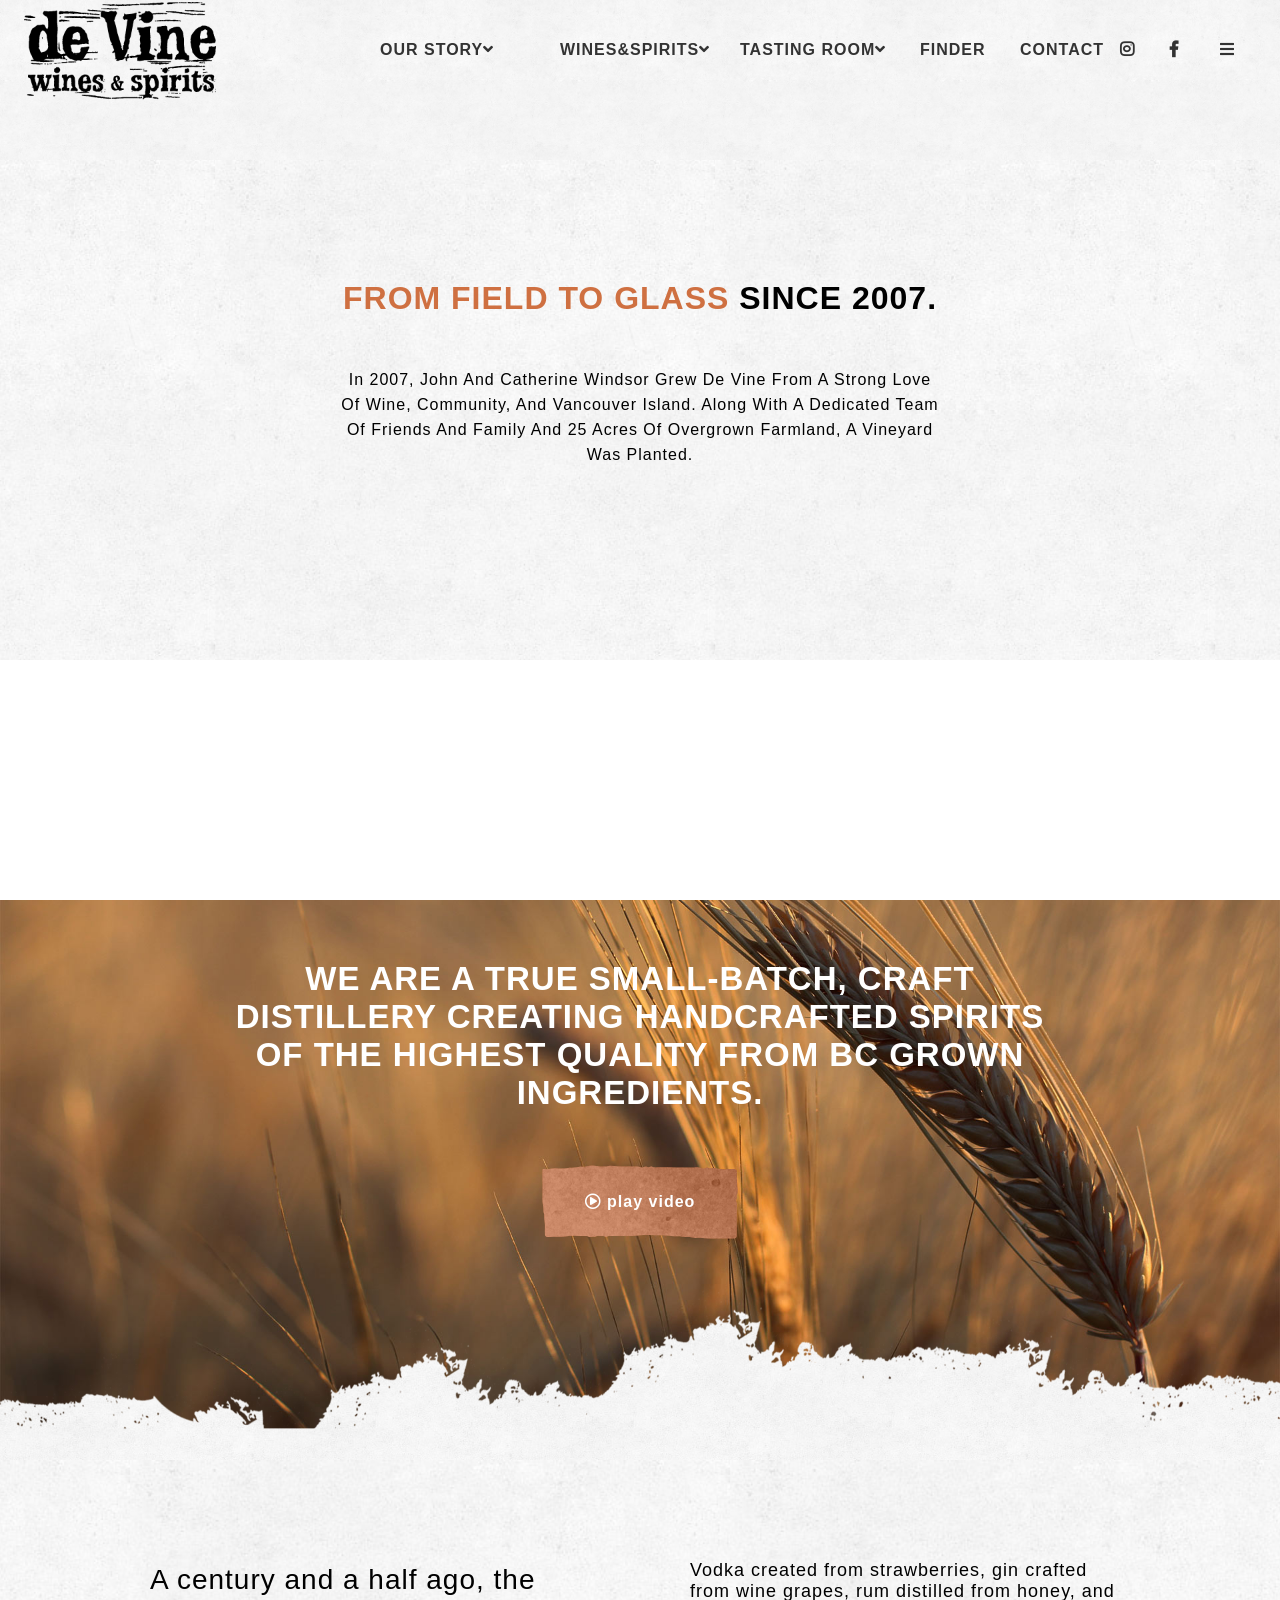
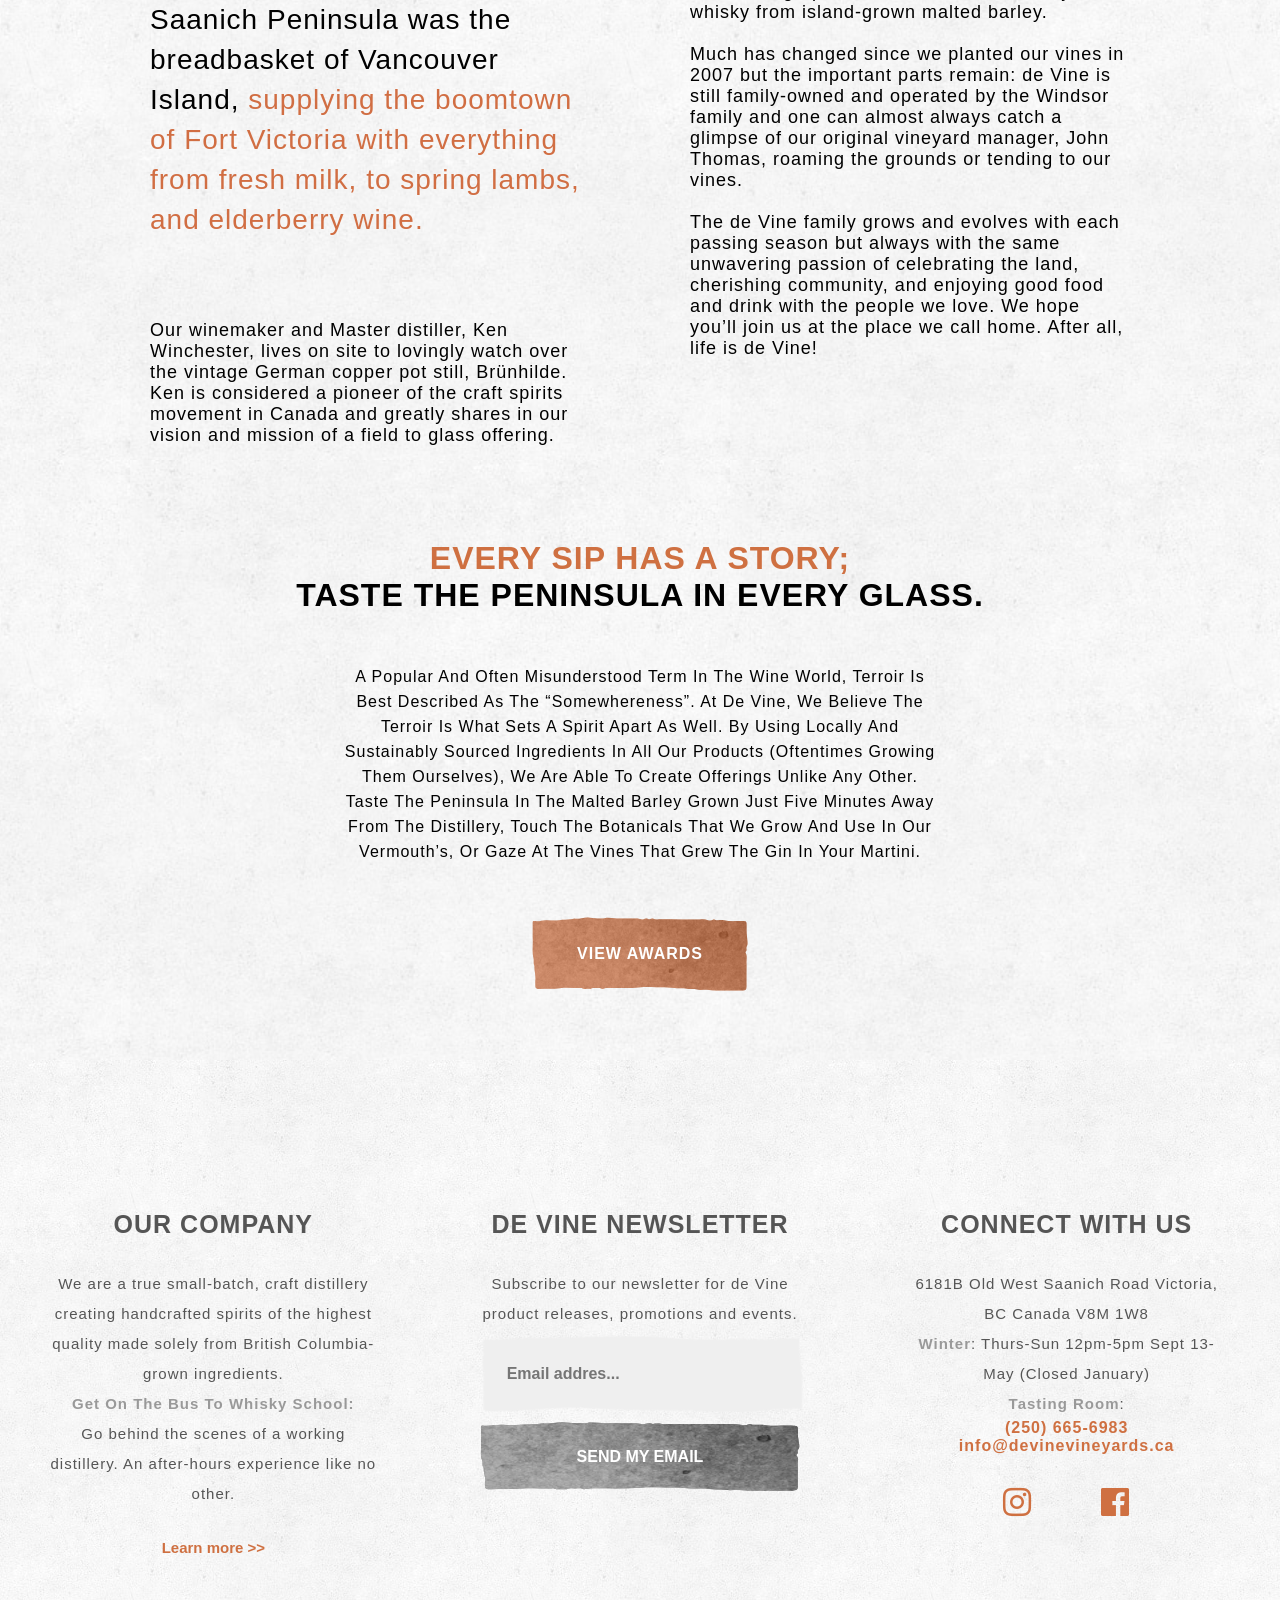
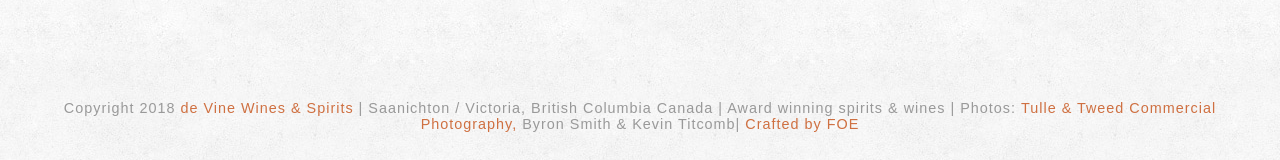
==== commit 1bd499d3: "awar" ====
--- a/html/devine_story.html
+++ b/html/devine_story.html
@@ -135,12 +135,34 @@
 		</div>		
 	</section>
 
-		<section class="videoBox">
+	<section class="videoBox">
 			<div class="video">
 				<h2>WE ARE A TRUE SMALL-BATCH, CRAFT DISTILLERY CREATING HANDCRAFTED SPIRITS OF THE HIGHEST QUALITY FROM BC GROWN INGREDIENTS.</h2>
 				<button type="button"><i class="far fa-play-circle"></i> play video</button>
 			</div>
 	</section>
+
+	<section class="conBox">
+		<ul>
+			<li>
+				<h2>A century and a half ago, the Saanich Peninsula was the breadbasket of Vancouver Island, <span class="orange">supplying the boomtown of Fort Victoria with everything from fresh milk, to spring lambs, and elderberry wine.</span></h2>
+				<p>Our winemaker and Master distiller, Ken Winchester, lives on site to lovingly watch over the vintage German copper pot still, Brünhilde. Ken is considered a pioneer of the craft spirits movement in Canada and greatly shares in our vision and mission of a field to glass offering.</p>
+			</li>
+			<li>
+				<p>Vodka created from strawberries, gin crafted from wine grapes, rum distilled from honey, and whisky from island-grown malted barley. <br/> <br/>
+				Much has changed since we planted our vines in 2007 but the important parts remain: de Vine is still family-owned and operated by the Windsor family and one can almost always catch a glimpse of our original vineyard manager, John Thomas, roaming the grounds or tending to our vines. <br/> <br/>
+				The de Vine family grows and evolves with each passing season but always with the same unwavering passion of celebrating the land, cherishing community, and enjoying good food and drink with the people we love. We hope you’ll join us at the place we call home. After all, life is de Vine!</p>
+			</li>
+		</ul>
+	</section>
+
+		<section class="awardBox">
+		<div class="content">
+				<h2><span class="ora">EVERY SIP HAS A STORY;</span><br /> TASTE THE PENINSULA IN EVERY GLASS.</h2>
+				<p>A popular and often misunderstood term in the wine world, terroir is best described as the “somewhereness”. At de Vine, we believe the terroir is what sets a spirit apart as well. By using locally and sustainably sourced ingredients in all our products (oftentimes growing them ourselves), we are able to create offerings unlike any other. Taste the peninsula in the malted barley grown just five minutes away from the distillery, touch the botanicals that we grow and use in our Vermouth’s, or gaze at the vines that grew the gin in your martini.</p>
+			<button type="button" class="burnt">view awards</button>
+	</section>
+
 
 	<footer class="footBox">
 		<ul>
--- a/css/src/story/devine_story_all.css
+++ b/css/src/story/devine_story_all.css
@@ -1,4 +1,6 @@
 @import url("../common/headBox.css");
 @import url("../story/introBox.css");
 @import url("../story/videoBox.css");
+@import url("../story/conBox.css");
+@import url("../story/awardBox.css");
 @import url("../common/footBox.css");
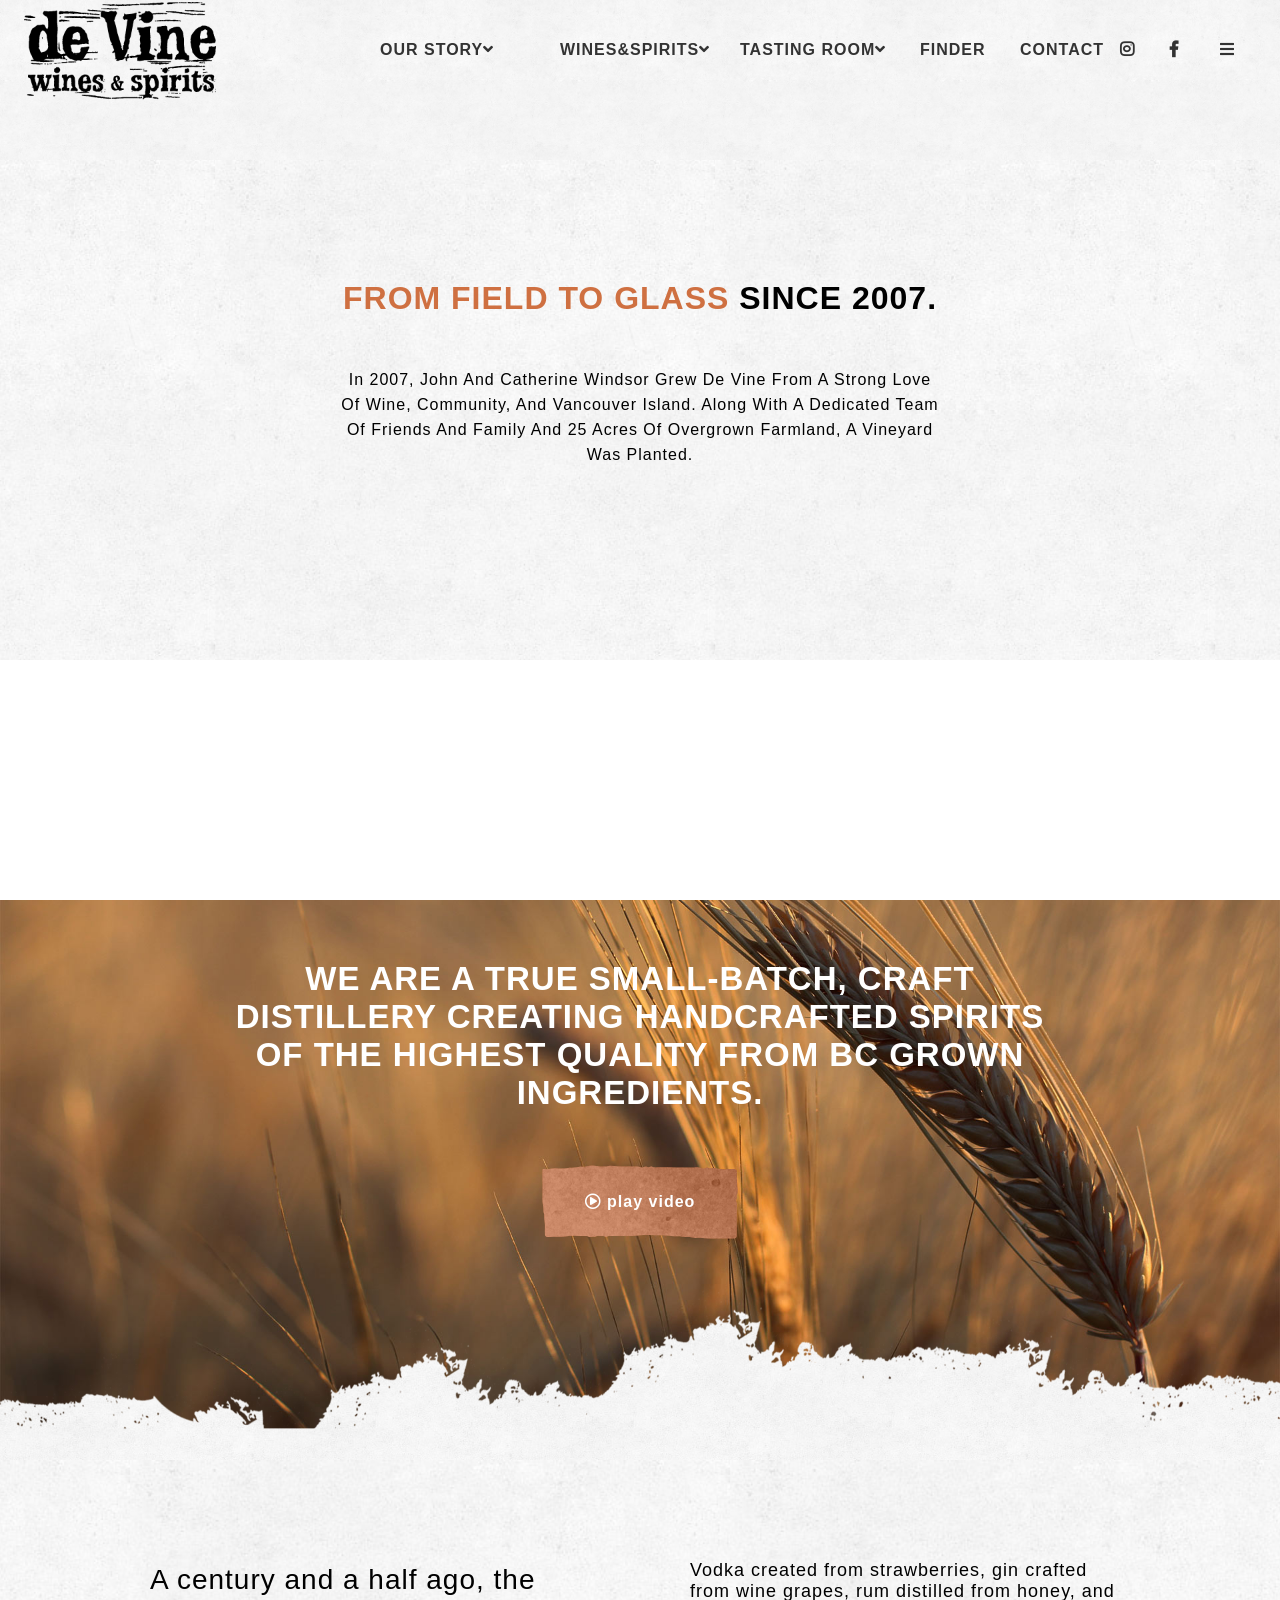
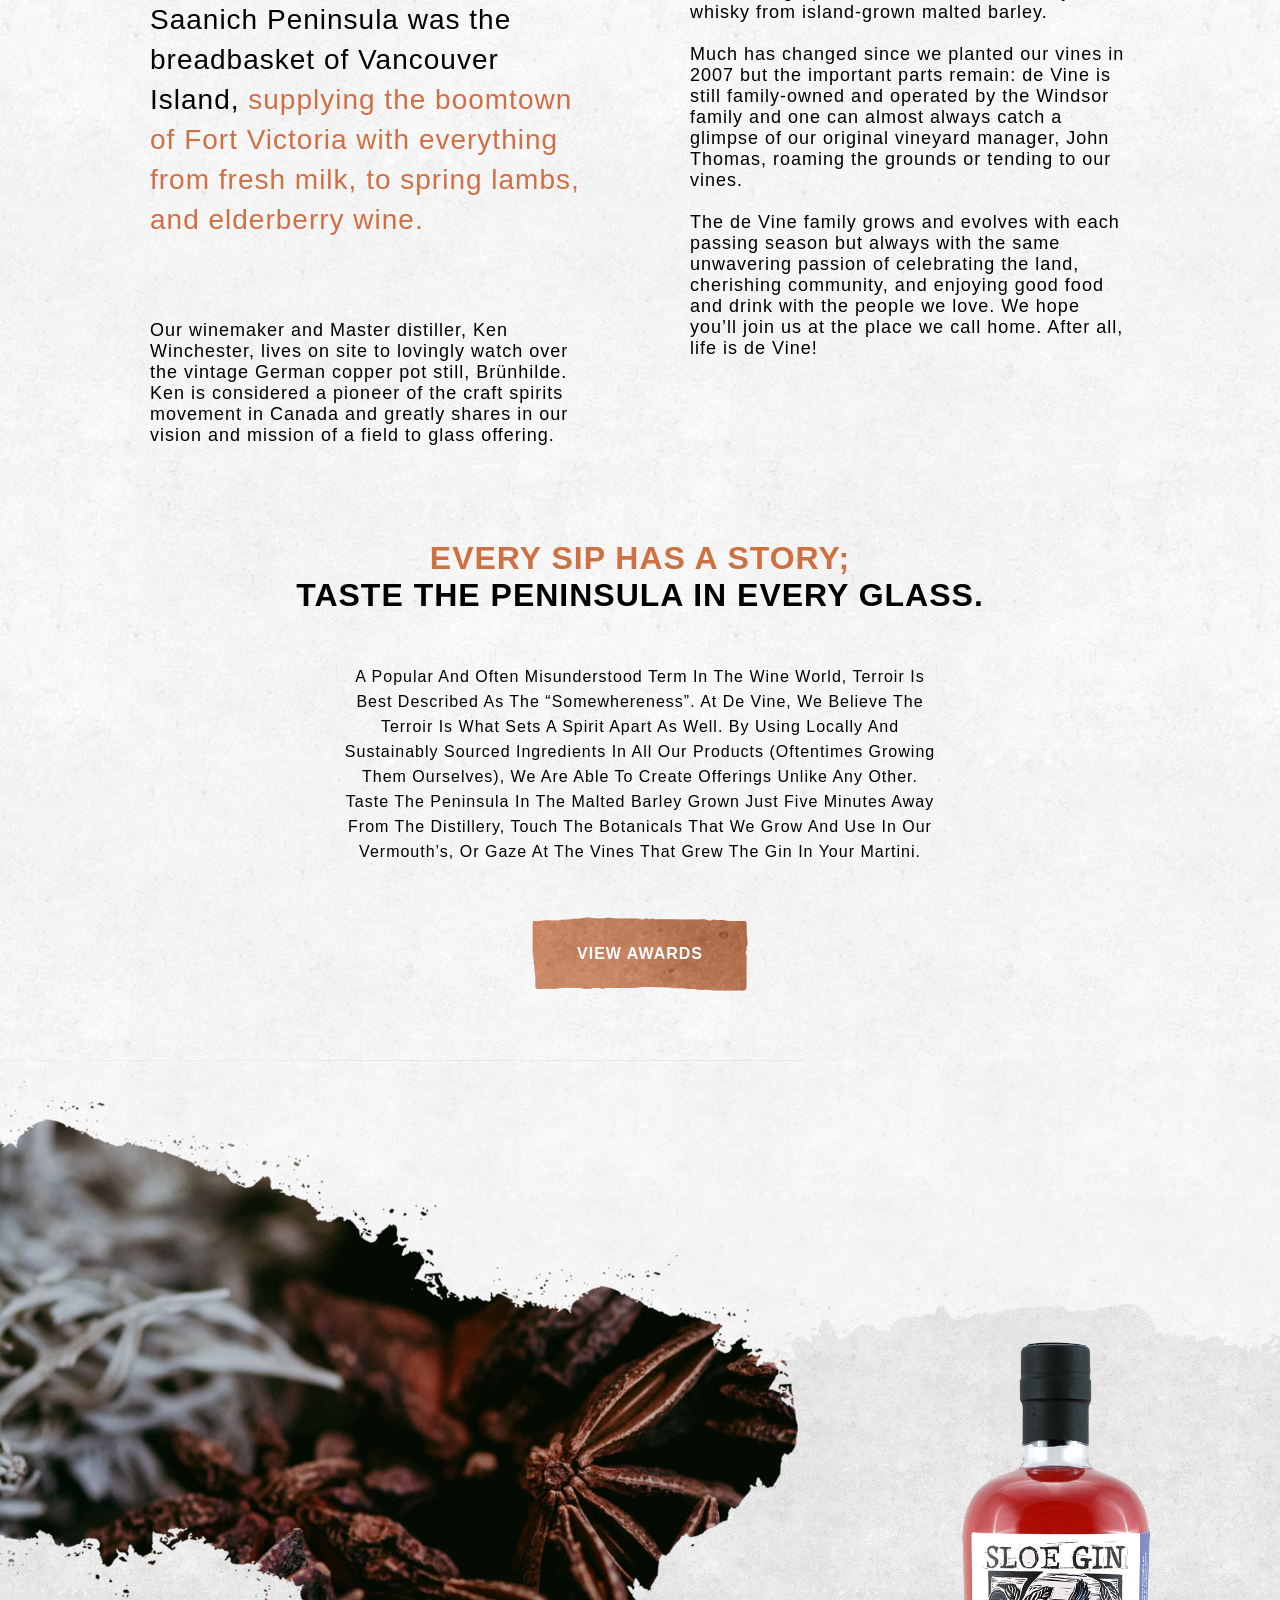
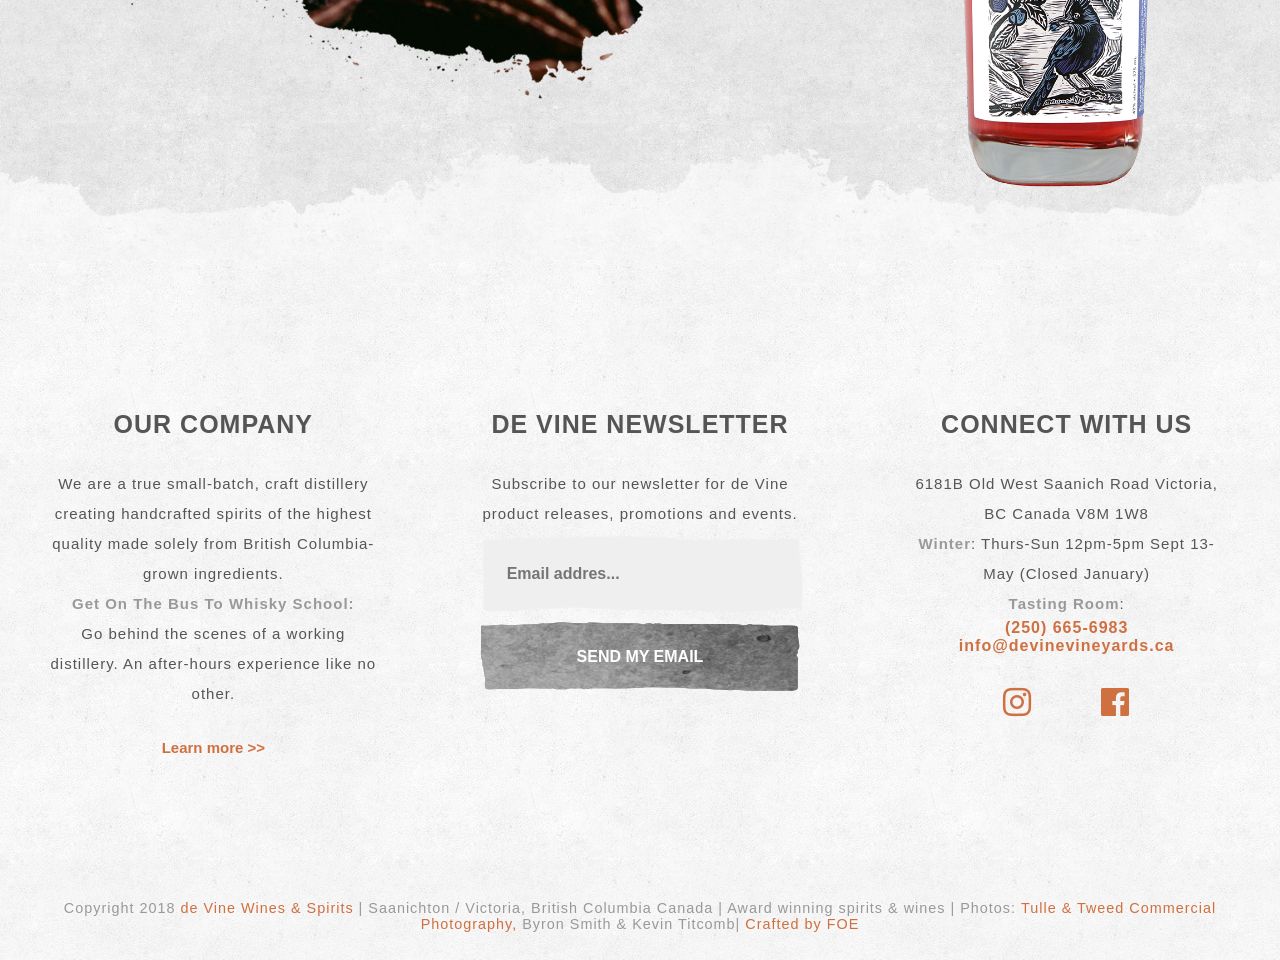
==== commit 6ad5951c: "add" ====
--- a/html/devine_story.html
+++ b/html/devine_story.html
@@ -156,11 +156,17 @@
 		</ul>
 	</section>
 
-		<section class="awardBox">
+	<section class="awardBox">
 		<div class="content">
 				<h2><span class="ora">EVERY SIP HAS A STORY;</span><br /> TASTE THE PENINSULA IN EVERY GLASS.</h2>
 				<p>A popular and often misunderstood term in the wine world, terroir is best described as the “somewhereness”. At de Vine, we believe the terroir is what sets a spirit apart as well. By using locally and sustainably sourced ingredients in all our products (oftentimes growing them ourselves), we are able to create offerings unlike any other. Taste the peninsula in the malted barley grown just five minutes away from the distillery, touch the botanicals that we grow and use in our Vermouth’s, or gaze at the vines that grew the gin in your martini.</p>
 			<button type="button" class="burnt">view awards</button>
+	</section>
+
+	<section class="bottleBox">
+		<div class="innerBottle"></div>
+		<div class="bottle">
+		</div>
 	</section>
 
 
--- a/css/src/story/devine_story_all.css
+++ b/css/src/story/devine_story_all.css
@@ -3,4 +3,5 @@
 @import url("../story/videoBox.css");
 @import url("../story/conBox.css");
 @import url("../story/awardBox.css");
+@import url("../story/bottleBox.css");
 @import url("../common/footBox.css");
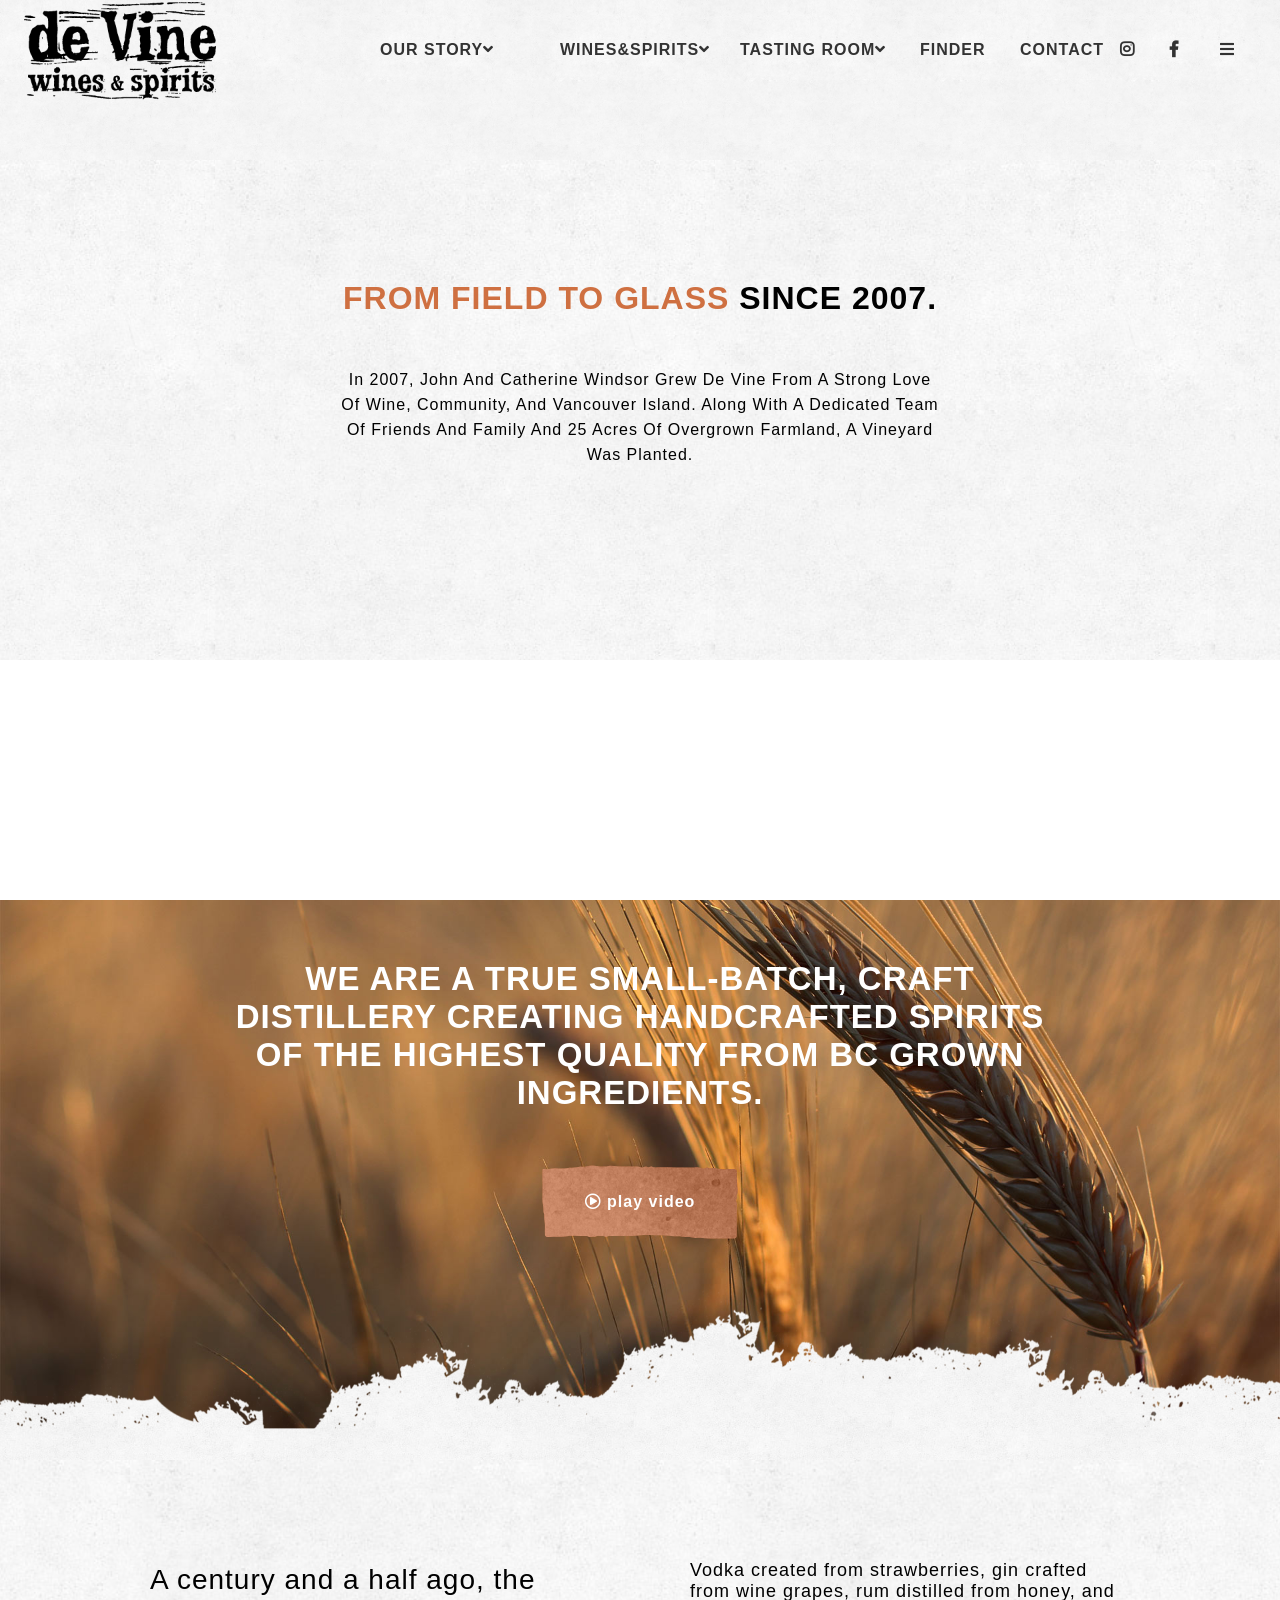
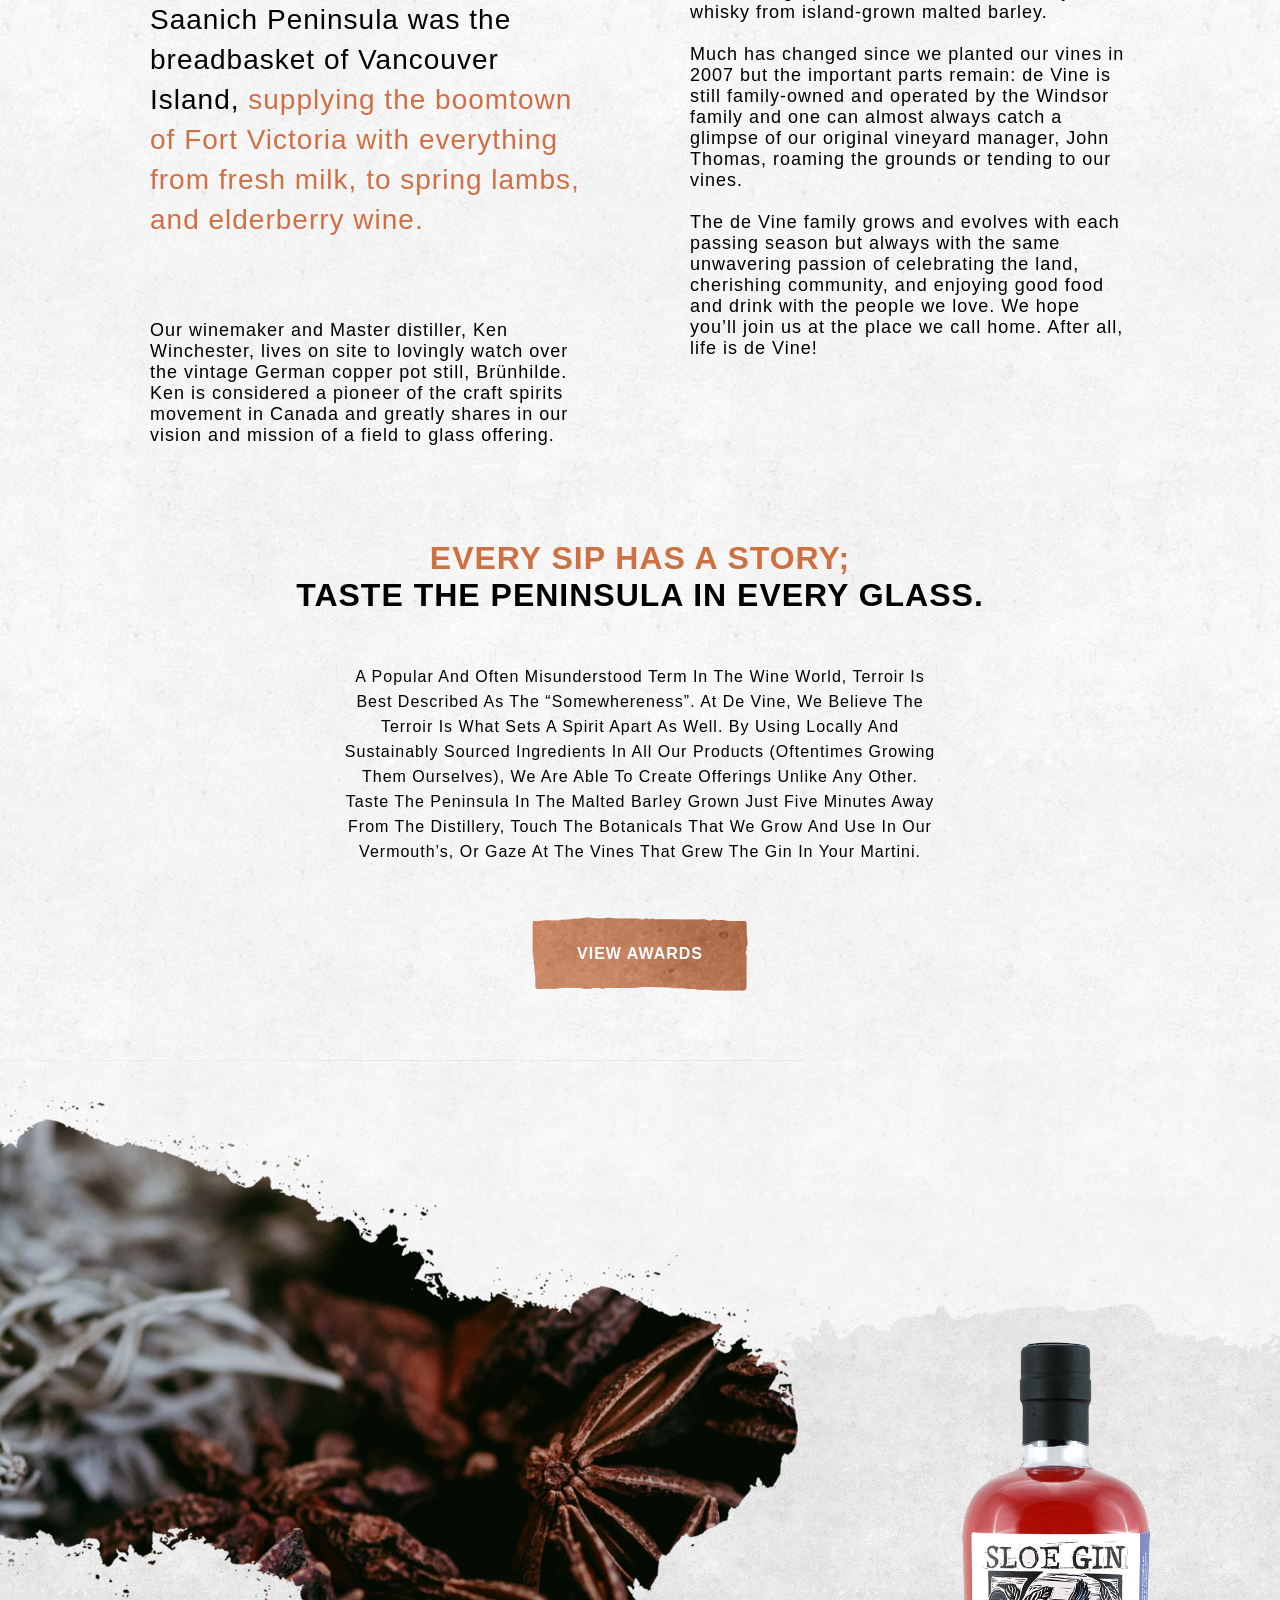
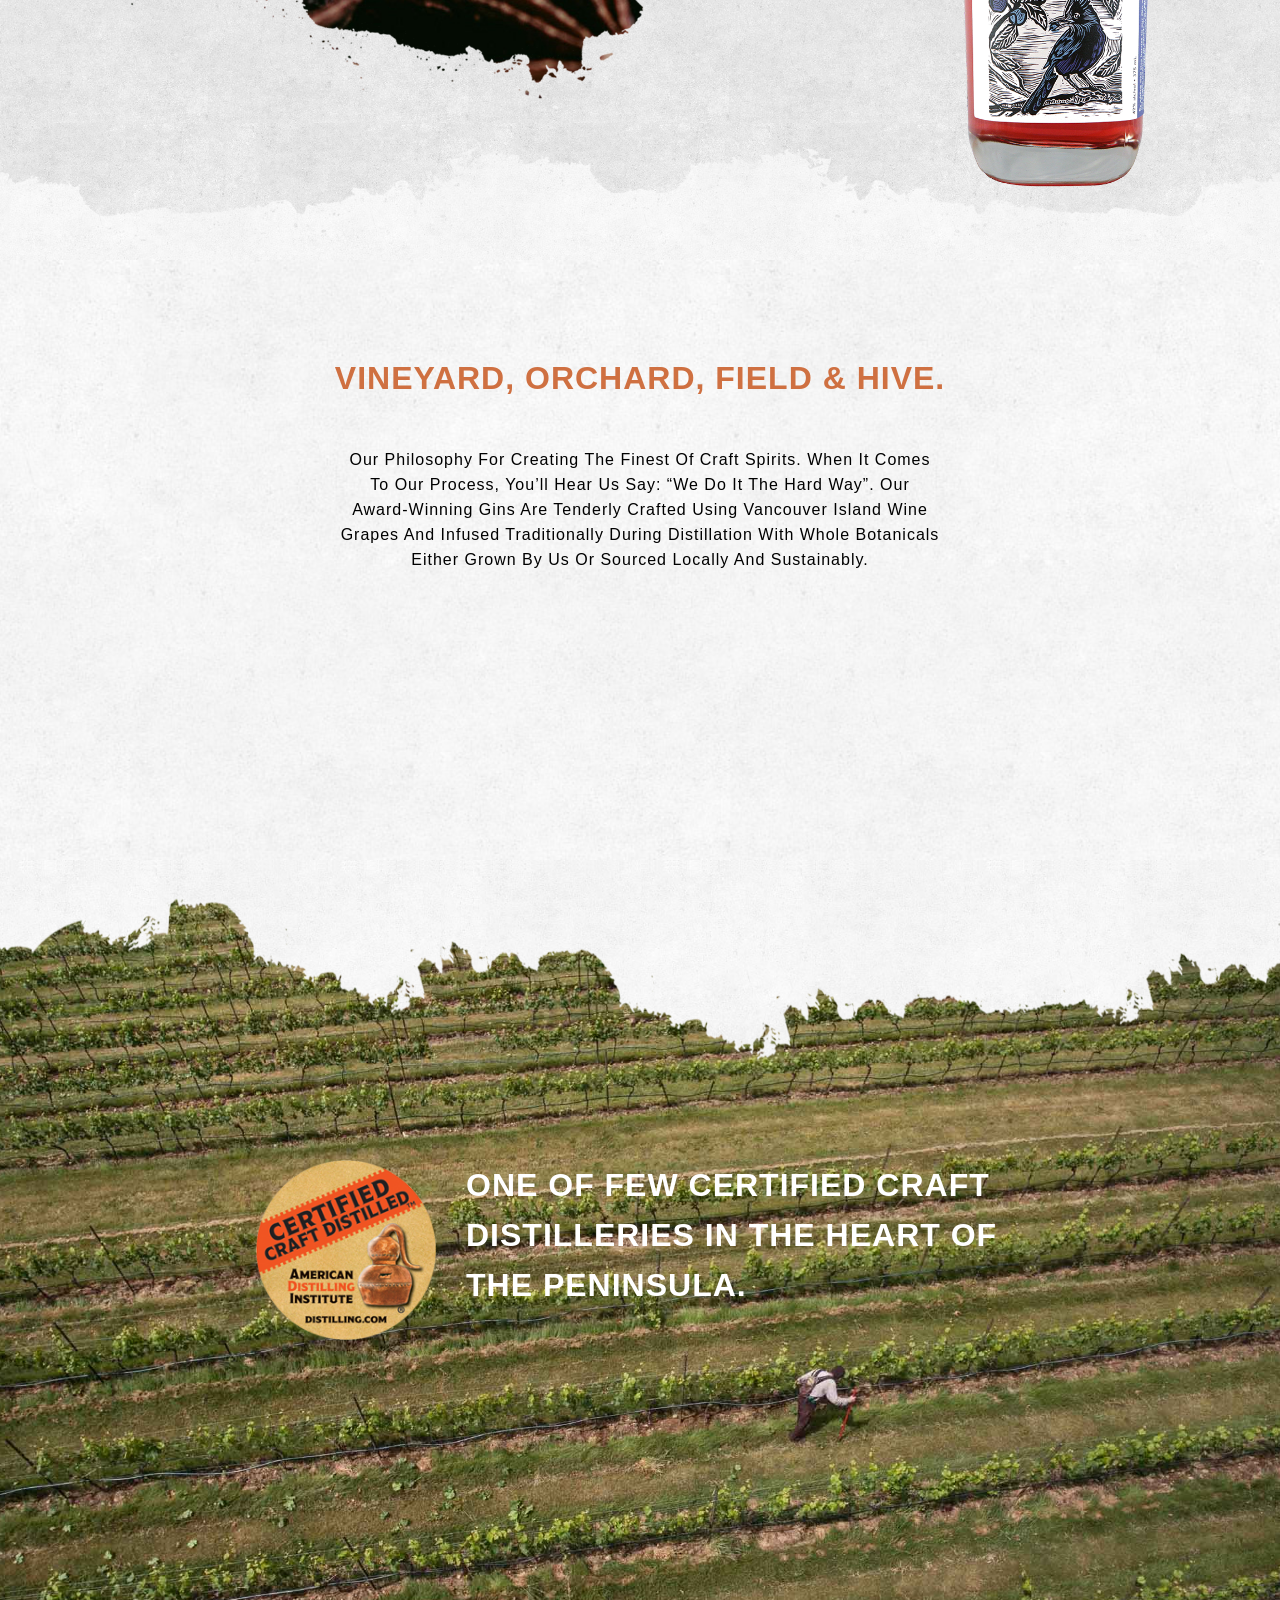
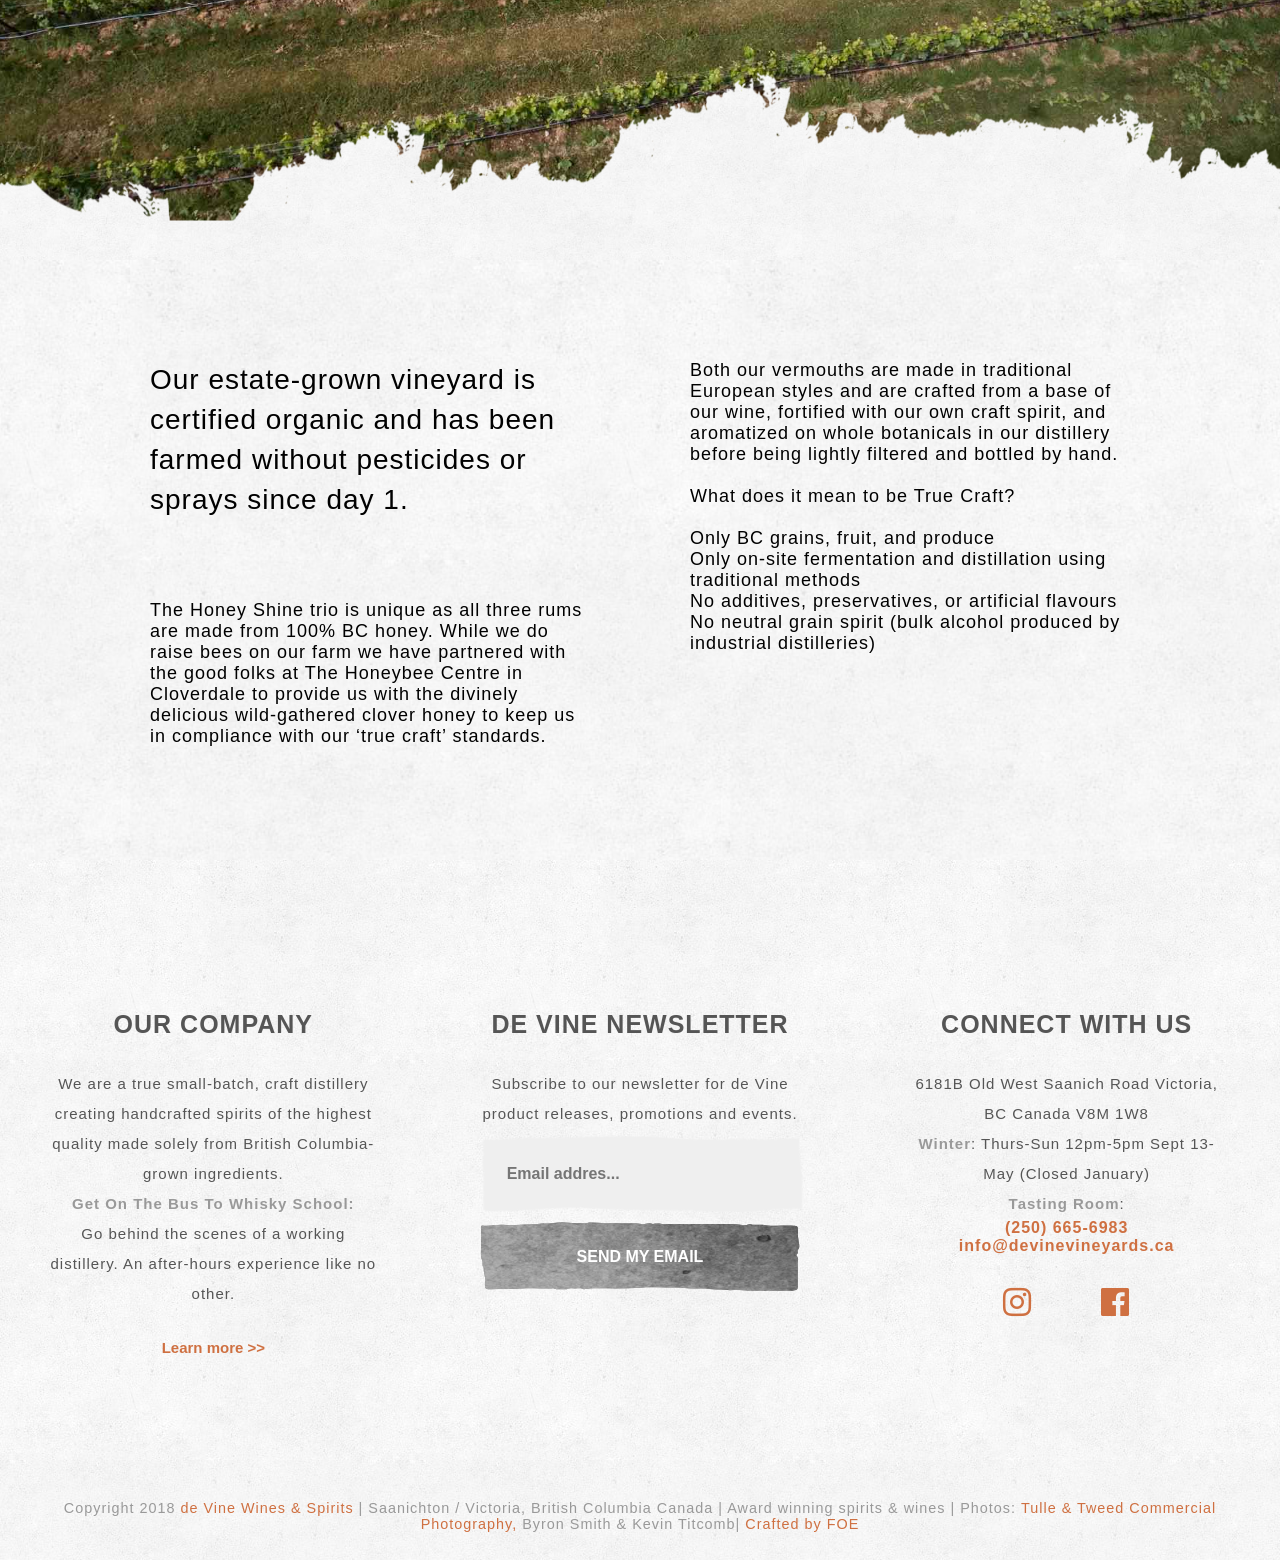
==== commit d08809a3: "add" ====
--- a/html/devine_story.html
+++ b/html/devine_story.html
@@ -169,6 +169,36 @@
 		</div>
 	</section>
 
+	<section class="philosophieBox">
+		<div class="content">
+				<h2><span class="ora">VINEYARD, ORCHARD, FIELD & HIVE.</span></h2>
+				<p>Our philosophy for creating the finest of craft spirits. When it comes to our process, you’ll hear us say: “We do it the hard way”. Our award-winning gins are tenderly crafted using Vancouver Island wine grapes and infused traditionally during distillation with whole botanicals either grown by us or sourced locally and sustainably.</p>
+	</section>
+
+	<section class="farmBox">
+			<div class="farm">
+				<div class="content01">
+					<div class="farmImg"></div>	
+				<h2>ONE OF FEW CERTIFIED CRAFT DISTILLERIES IN THE HEART OF THE PENINSULA.</h2></div>
+			</div>
+	</section>
+
+	<section class="con1Box">
+		<ul>
+			<li>
+				<h2>Our estate-grown vineyard is certified organic and has been farmed without pesticides or sprays since day 1.</h2>
+				<p>The Honey Shine trio is unique as all three rums are made from 100% BC honey. While we do raise bees on our farm we have partnered with the good folks at The Honeybee Centre in Cloverdale to provide us with the divinely delicious wild-gathered clover honey to keep us in compliance with our ‘true craft’ standards.</p>
+			</li>
+			<li>
+				<p>Both our vermouths are made in traditional European styles and are crafted from a base of our wine, fortified with our own craft spirit, and aromatized on whole botanicals in our distillery before being lightly filtered and bottled by hand. <br/> <br/>
+				What does it mean to be True Craft? <br/> <br/>
+				Only BC grains, fruit, and produce<br/>
+				Only on-site fermentation and distillation using traditional methods<br/>
+				No additives, preservatives, or artificial flavours<br/>
+				No neutral grain spirit (bulk alcohol produced by industrial distilleries)</p>
+			</li>
+		</ul>
+	</section>
 
 	<footer class="footBox">
 		<ul>
--- a/css/src/story/devine_story_all.css
+++ b/css/src/story/devine_story_all.css
@@ -4,4 +4,7 @@
 @import url("../story/conBox.css");
 @import url("../story/awardBox.css");
 @import url("../story/bottleBox.css");
+@import url("../story/philosophieBox.css");
+@import url("../story/farmBox.css");
+@import url("../story/con1Box.css");
 @import url("../common/footBox.css");
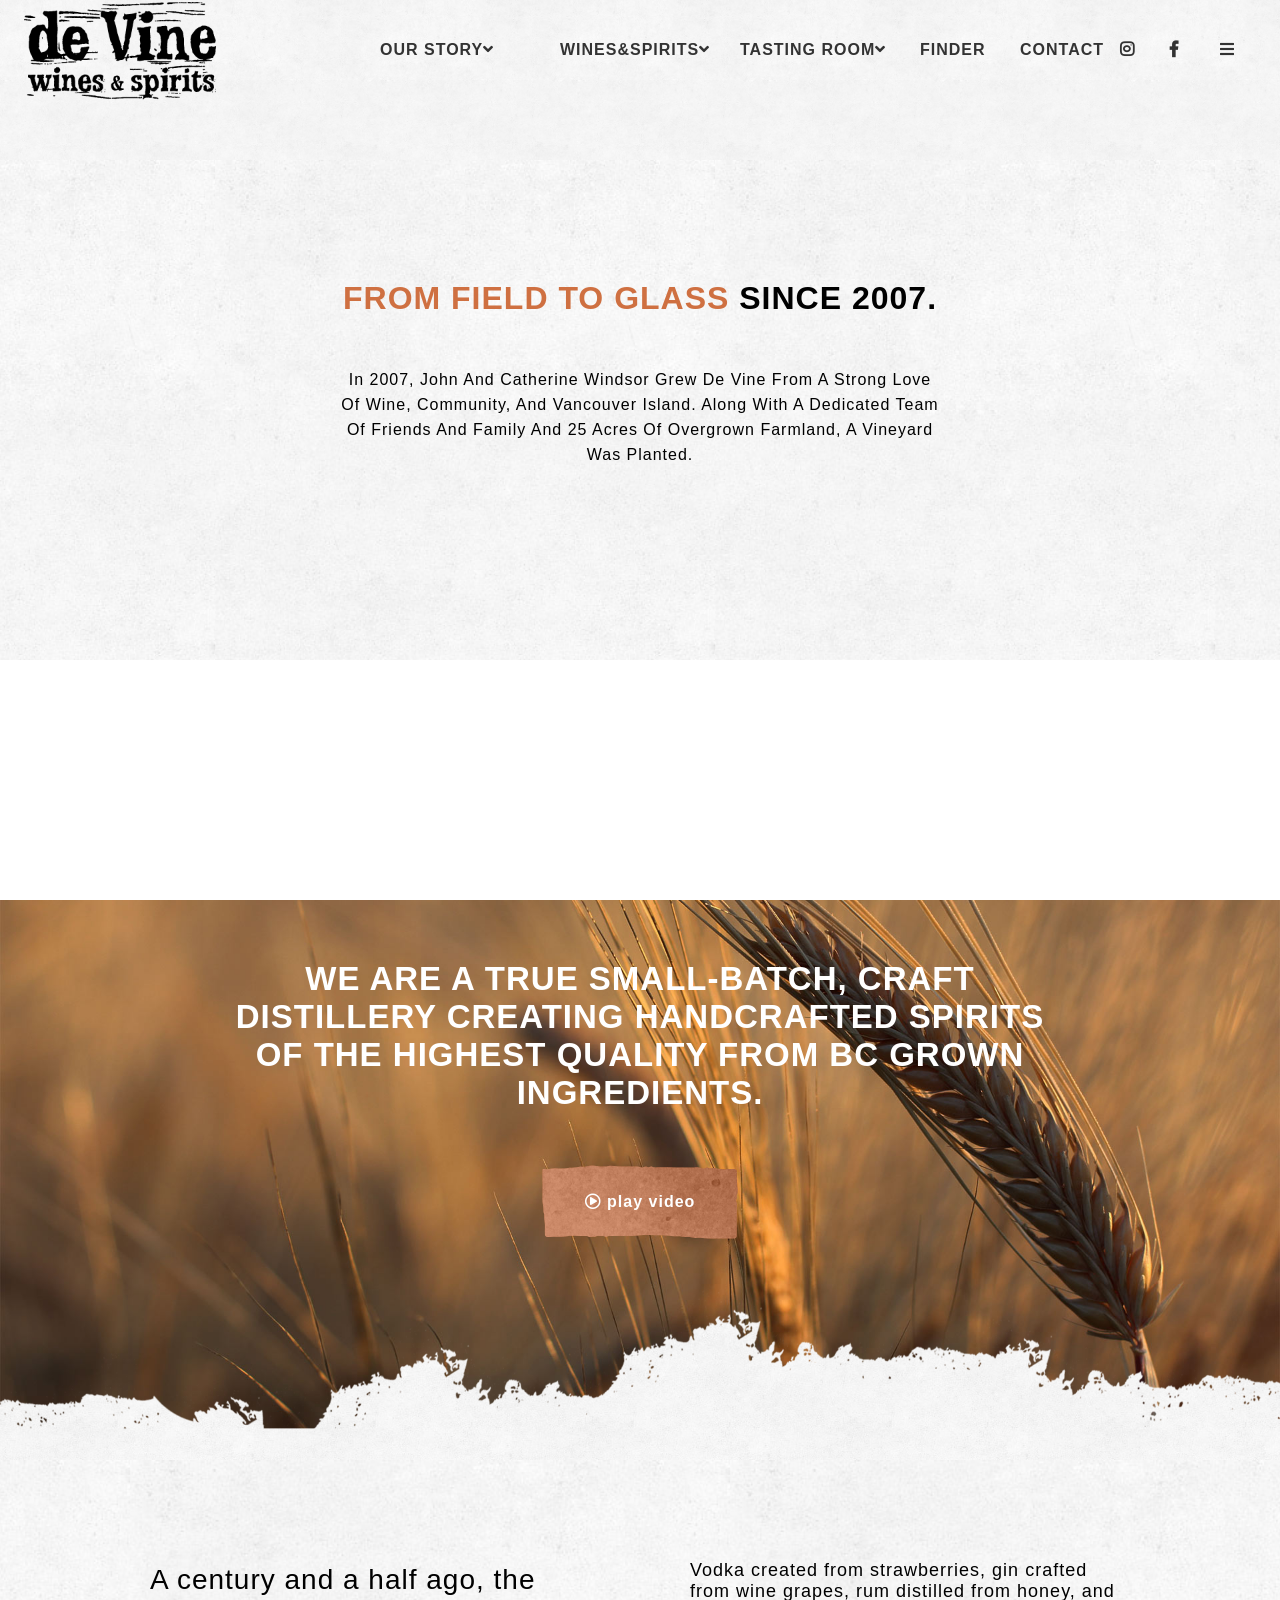
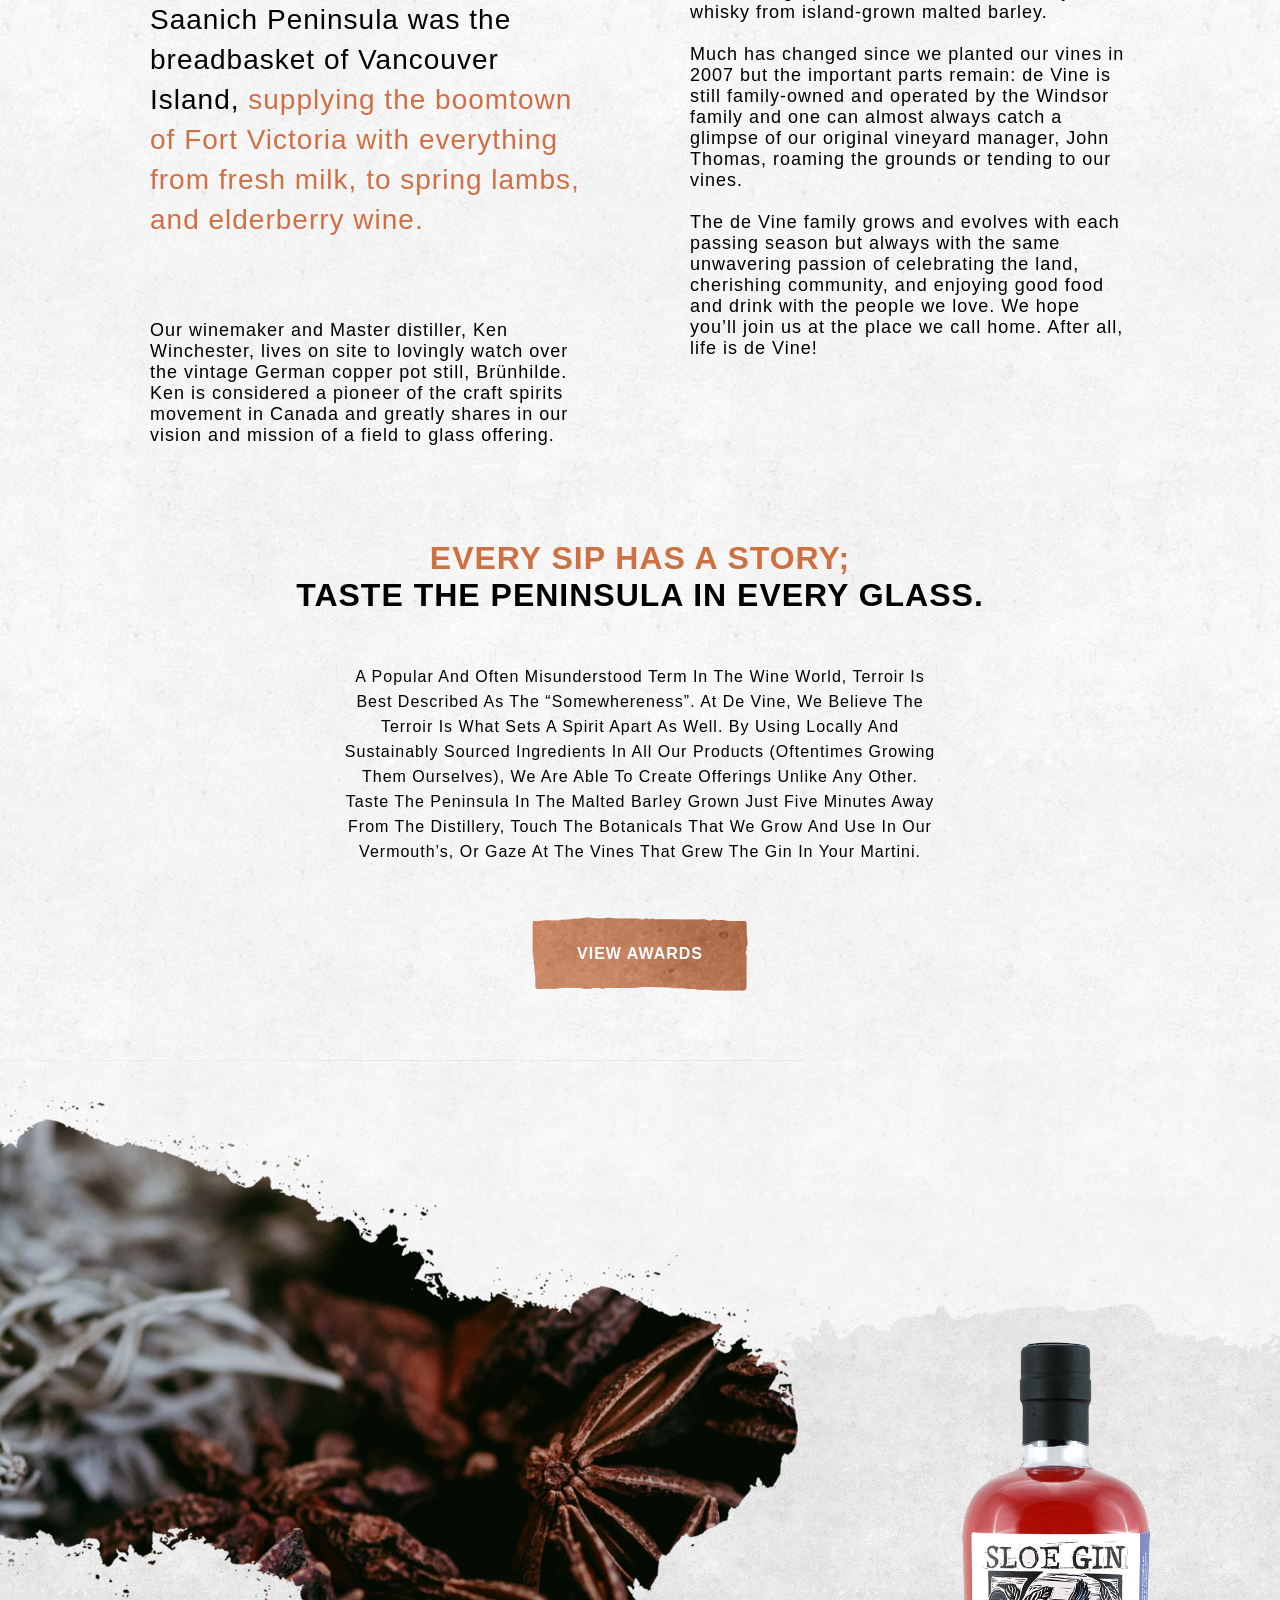
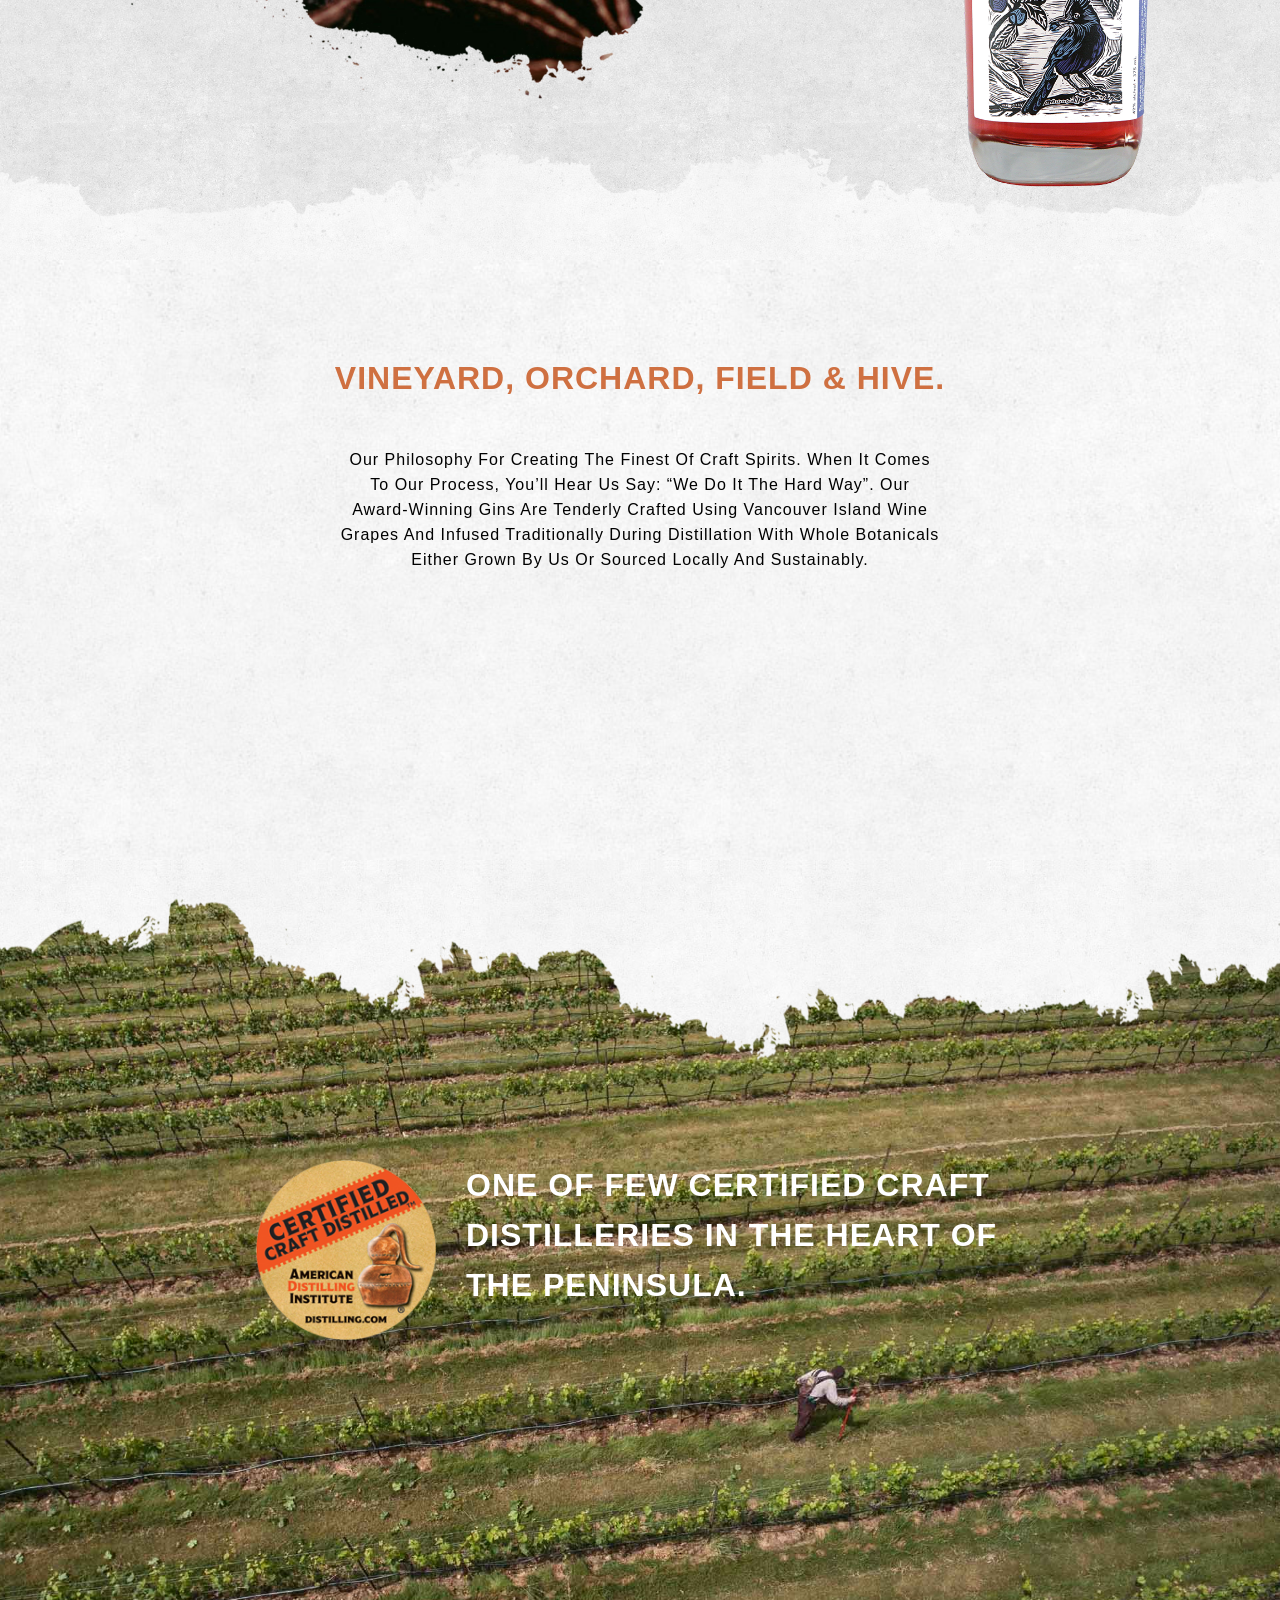
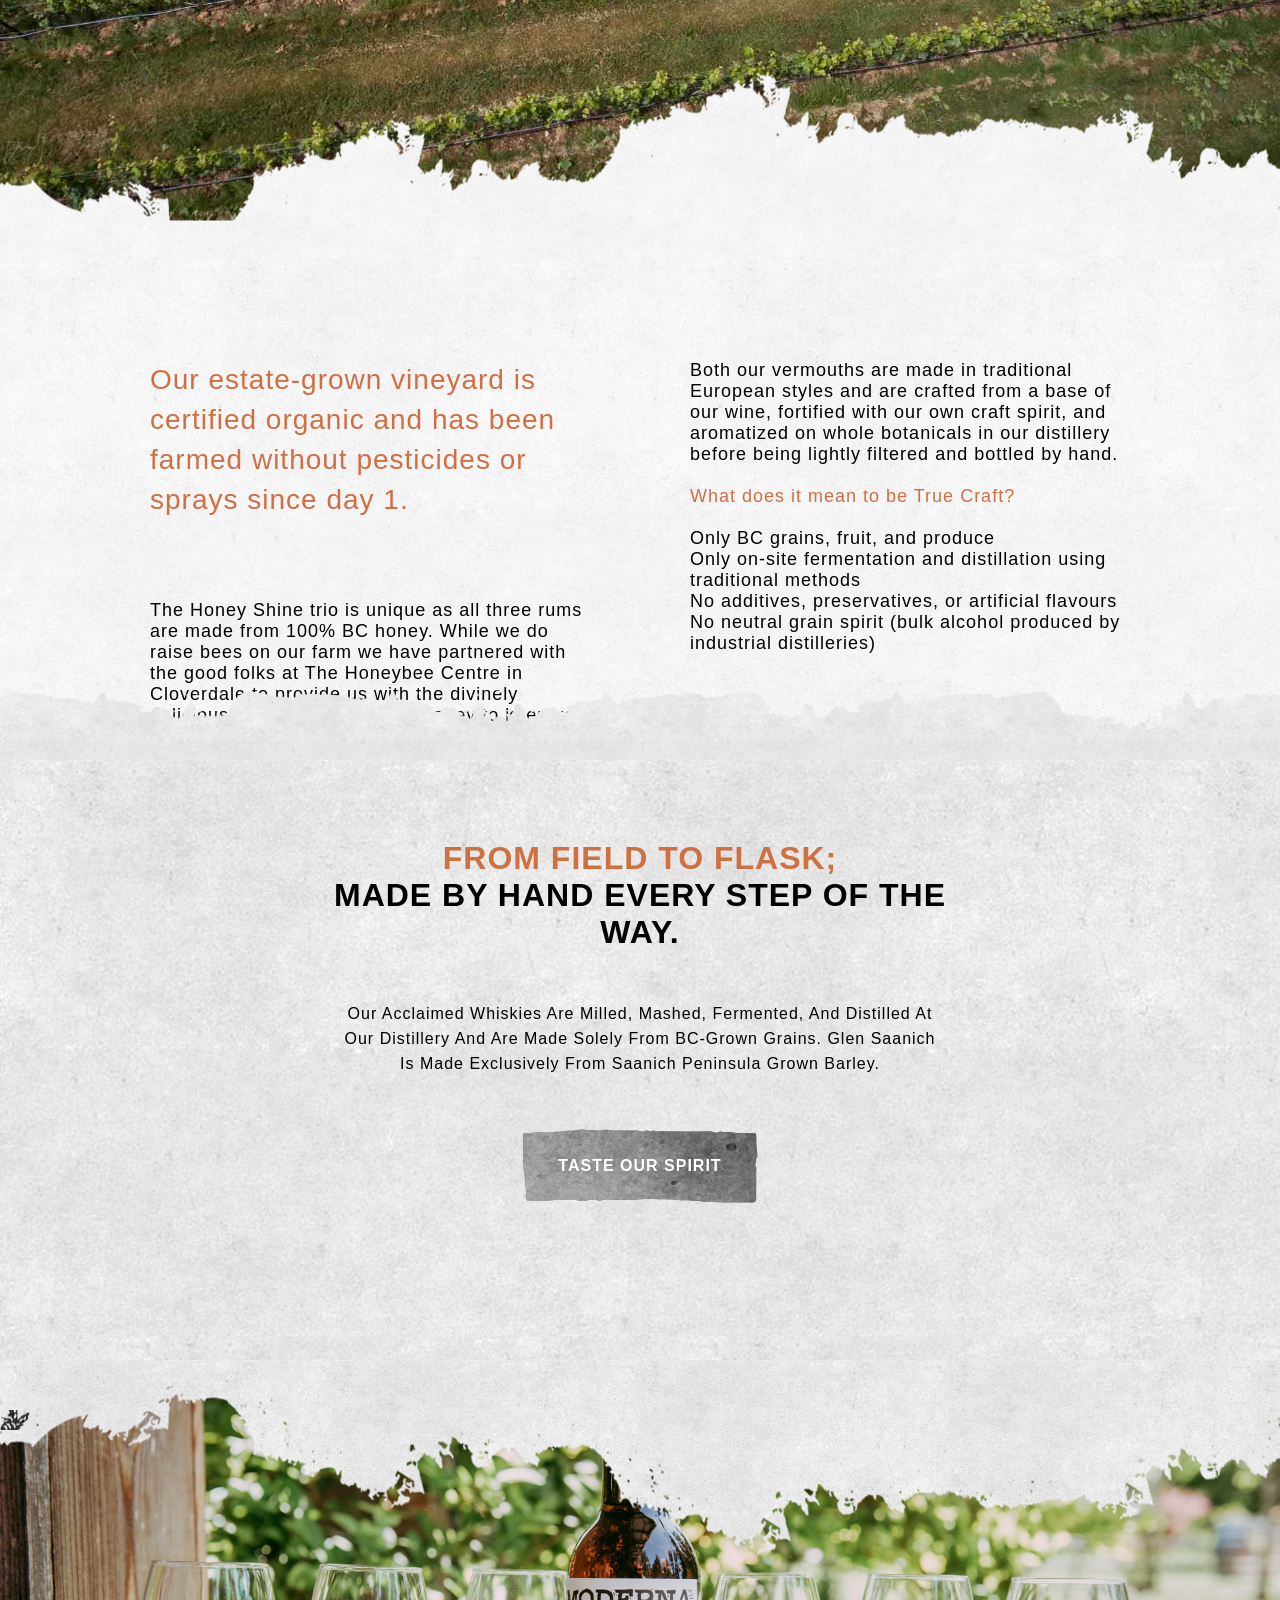
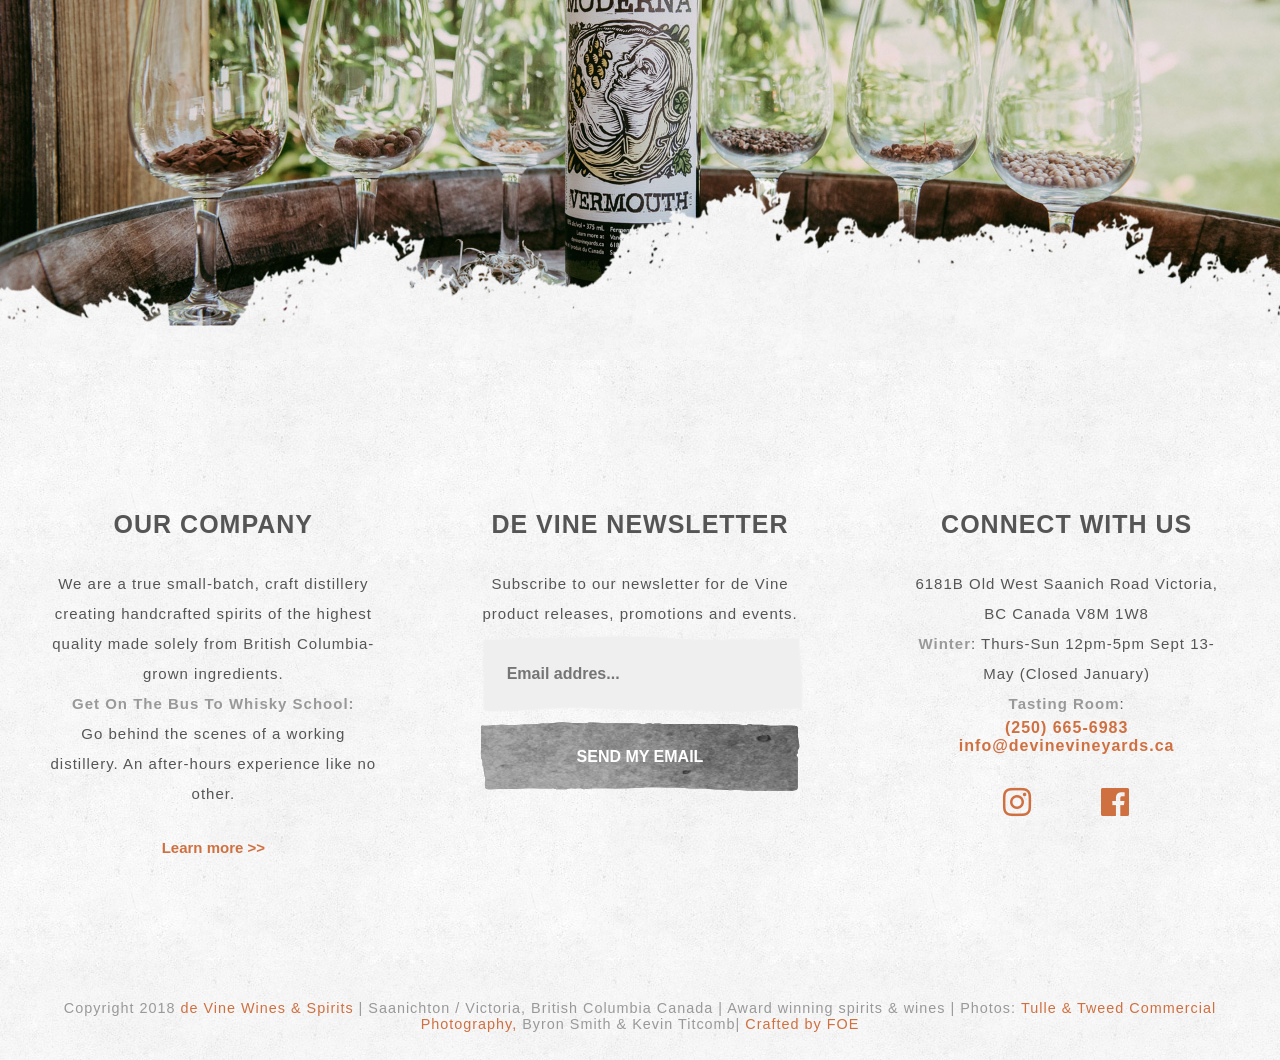
==== commit aa65f044: "page complete" ====
--- a/html/devine_story.html
+++ b/html/devine_story.html
@@ -191,13 +191,28 @@
 			</li>
 			<li>
 				<p>Both our vermouths are made in traditional European styles and are crafted from a base of our wine, fortified with our own craft spirit, and aromatized on whole botanicals in our distillery before being lightly filtered and bottled by hand. <br/> <br/>
-				What does it mean to be True Craft? <br/> <br/>
+				<span class="h">What does it mean to be True Craft? </span><br/> <br/>
 				Only BC grains, fruit, and produce<br/>
 				Only on-site fermentation and distillation using traditional methods<br/>
 				No additives, preservatives, or artificial flavours<br/>
 				No neutral grain spirit (bulk alcohol produced by industrial distilleries)</p>
 			</li>
 		</ul>
+	</section>
+
+
+	<section class="spiritBox">
+		<div class="content02">
+				<h2><span class="ora">FROM FIELD TO FLASK; </span><br /> MADE BY HAND EVERY STEP OF THE WAY.</h2>
+				<p>Our acclaimed whiskies are milled, mashed, fermented, and distilled at our distillery and are made solely from BC-grown grains. Glen Saanich is made exclusively from Saanich Peninsula grown barley.
+				</p>
+			<button type="button" class="grey01">taste our spirit</button>
+	</section>
+
+	<section class="glass01Box">
+			<div class="bee"></div>
+			<div class="glass01">
+			</div>
 	</section>
 
 	<footer class="footBox">
--- a/css/src/story/devine_story_all.css
+++ b/css/src/story/devine_story_all.css
@@ -7,4 +7,6 @@
 @import url("../story/philosophieBox.css");
 @import url("../story/farmBox.css");
 @import url("../story/con1Box.css");
+@import url("../story/spiritBox.css");
+@import url("../story/glass01Box.css");
 @import url("../common/footBox.css");
